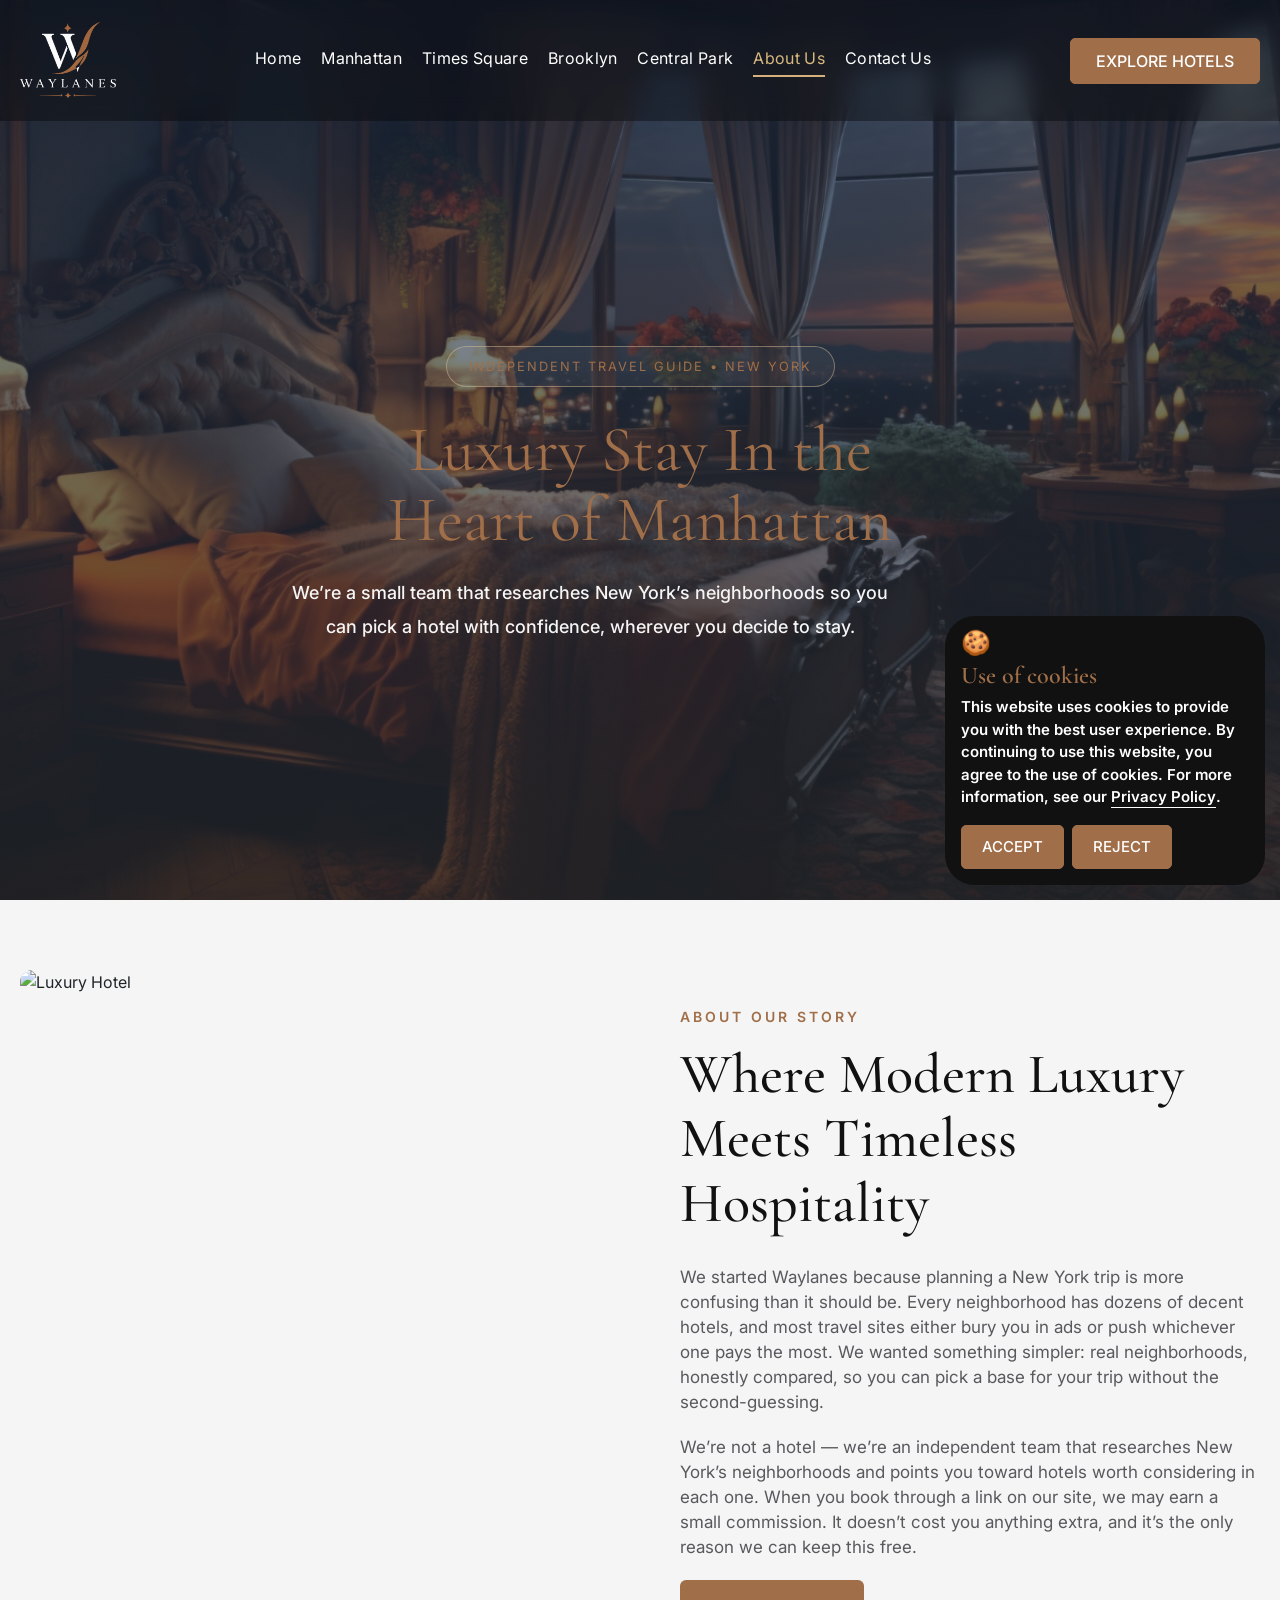
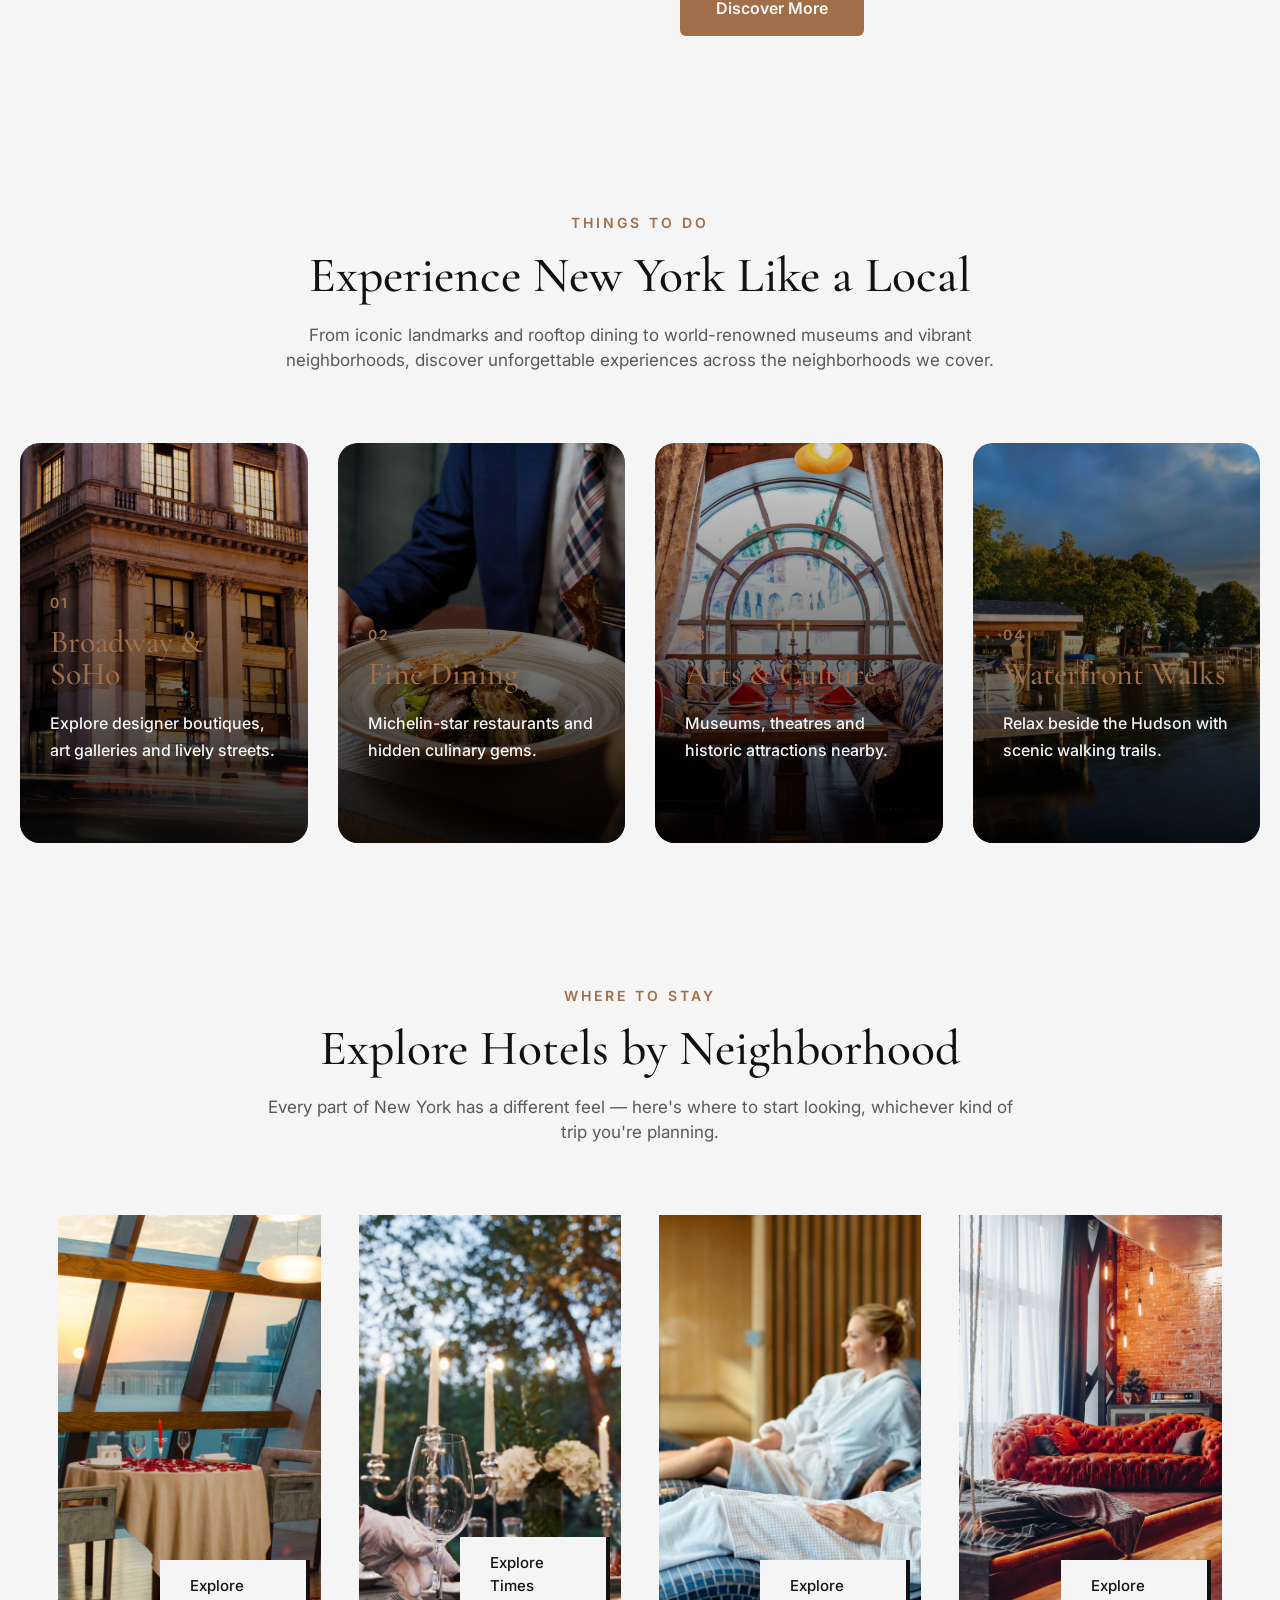
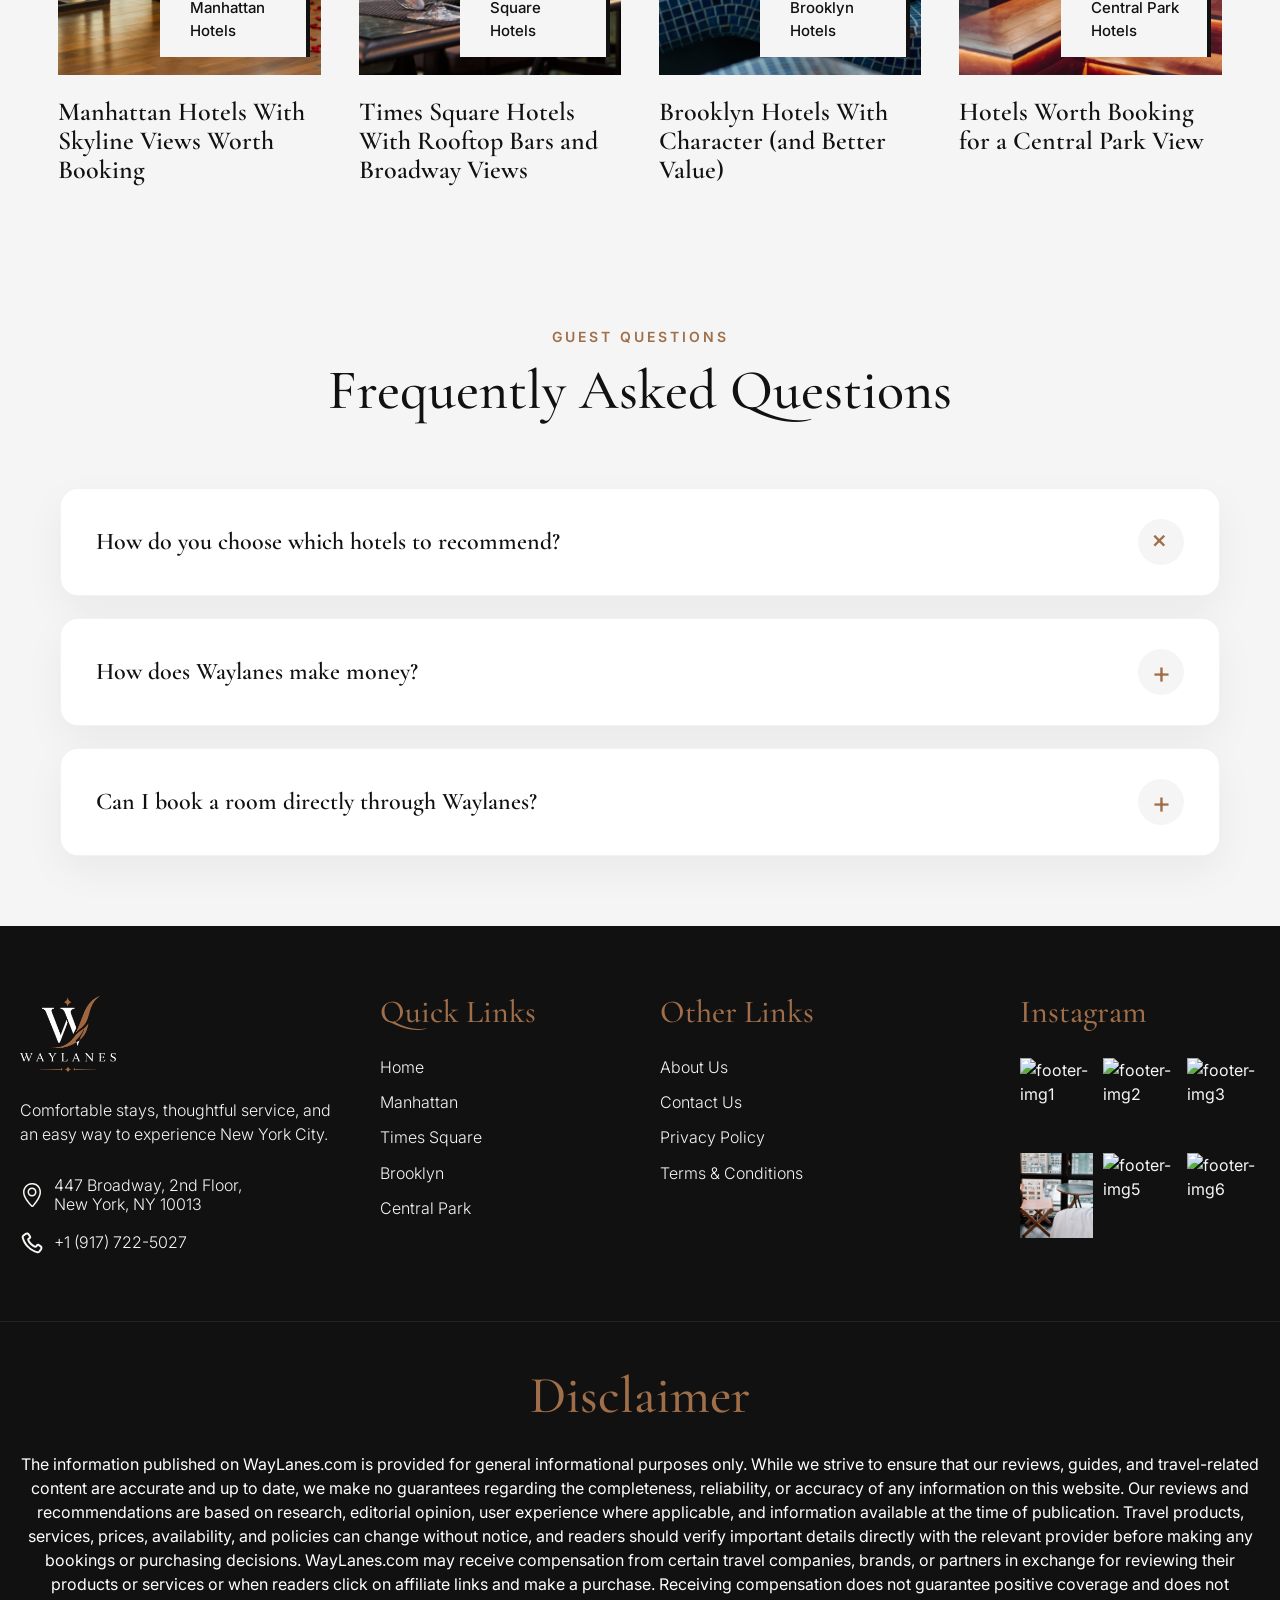
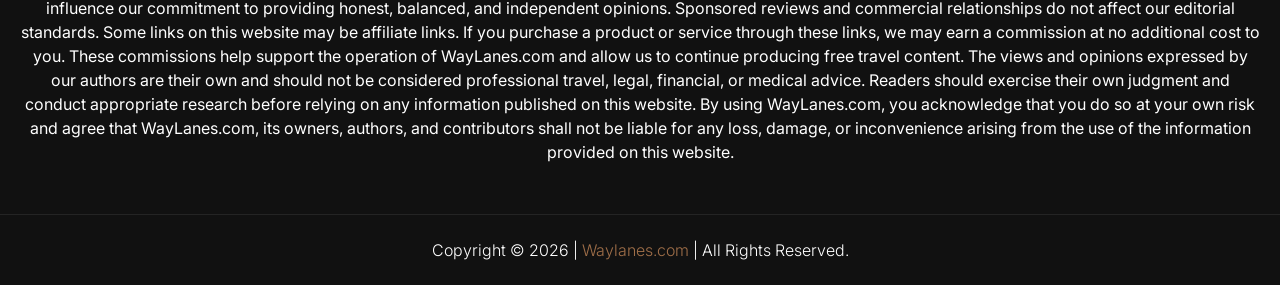
==== about-us.html @ 602dacbb "changes" ====
<!DOCTYPE html>
<html lang="en">

<head>
    <meta charset="UTF-8">
    <meta name="viewport" content="width=device-width, initial-scale=1.0">
    <meta name="robots" content="index, follow">
    <link rel="stylesheet" href="assets/css/bootstrap.css">
    <link rel="stylesheet" href="assets/css/slick.css">
    <link rel="stylesheet" href="assets/css/slick-theme.css">
    <link rel="stylesheet" href="assets/css/aos.css">
    <link rel="stylesheet" href="assets/css/style.css">
    <link rel="stylesheet" href="assets/css/responsive.css">
    <link rel="shortcut icon" href="assets/images/favicon.ico" type="image/x-icon">
    <title>About Us</title>
</head>

<body>
    <!-- Header Start-->
    <header class="abt-header">
        <div class="abt-container">
            <a href="./" class="abt-logo">
                <img id="siteLogo" src="./assets/images/logo.png" alt="logo">
            </a>
            <nav class="abt-nav">
                <ul class="abt-menu">
                    <li><a href="./">Home</a></li>
                    <li><a href="manhattan">Manhattan</a></li>
                    <li><a href="times-square">Times Square</a></li>
                    <li><a href="brooklyn">Brooklyn</a></li>
                    <li><a href="central-park">Central Park</a></li>
                    <li><a href="about-us" class="active">About Us</a></li>
                    <li><a href="contact-us">Contact Us</a></li>
                </ul>
            </nav>
            <div class="abt-right">
                <a href="./manhattan" class="butn theme">
                    <span class="book_btn_mobile">Explore</span>
                    <span class="book_btn_desktop">Explore Hotels</span>
                </a>
                <button class="abt-toggle">
                    <span></span>
                    <span></span>
                    <span></span>
                </button>
            </div>
        </div>
    </header>
    <!-- Header  End -->

    <!--Home Banner Section Start -->
    <section class="hero inner-bnr" style="background-image: url(./assets/images/aboutbanner.jpg);">
        <div class="container">
            <div class="hero-overlay"></div>

            <div class="container hero-content">
                <span class="hero-badge">Independent Travel Guide • New York</span>
                <h1>
                    Luxury Stay In the
                    <span> Heart of Manhattan</span>
                </h1>

                <p>
                    We’re a small team that researches New York’s neighborhoods so you can
                    pick a hotel with confidence, wherever you decide to stay.

                </p>
            </div>
        </div>
    </section>
    <!--Home Banner Section End -->

    <!--About Section Start -->
    <section class="abt-story-section py-7" id="about">

        <div class="container">

            <div class="abt-story-wrapper">

                <div class="abt-story-image">

                    <img src="assets/images/abt-story-image.jpg" alt="Luxury Hotel">

                    <!-- <div class="abt-story-badge">
                        <h3>15+</h3>
                        <span>Years of Excellence</span>
                    </div> -->

                </div>

                <div class="abt-story-content ">

                    <span class="abt-subtitle">
                        About Our Story
                    </span>

                    <h2 class="sec-head">
                        Where Modern Luxury Meets Timeless Hospitality
                    </h2>

                    <p class="maintext">
                        We started Waylanes because planning a New York trip is more
                        confusing than it should be. Every neighborhood has dozens of decent
                        hotels, and most travel sites either bury you in ads or push whichever
                        one pays the most. We wanted something simpler: real neighborhoods,
                        honestly compared, so you can pick a base for your trip without the
                        second-guessing.

                    </p>

                    <p class="maintext">
                        We’re not a hotel — we’re an independent team that researches New York’s
                        neighborhoods and points you toward hotels worth considering in each
                        one. When you book through a link on our site, we may earn a small
                        commission. It doesn’t cost you anything extra, and it’s the only reason
                        we can keep this free.

                    </p>

                    <a href="#explore_sec" class="abt-btn">
                        Discover More
                    </a>

                </div>

            </div>

        </div>

    </section>
    <!--About Section End -->

    <!--Explore-Start -->
    <section class="abt-things py-7" id="explore_sec">

        <div class="container">

            <div class="abt-section-title">

                <span class="abt-subtitle ">Things To Do</span>

                <h2 class="sec-head">Experience New York Like a Local</h2>

                <p class="maintext">
                    From iconic landmarks and rooftop dining to world-renowned museums
                    and vibrant neighborhoods, discover unforgettable experiences across the neighborhoods we cover.
                </p>

            </div>

            <div class="abt-things-grid">

                <!-- Card -->

                <div class="abt-thing-card">
                    <img src="assets/images/boho.jpg" alt="boho">

                    <div class="abt-overlay"></div>

                    <div class="abt-card-content">

                        <span>01</span>

                        <h3>Broadway & SoHo</h3>

                        <p>
                            Explore designer boutiques, art galleries and lively streets.
                        </p>

                        <a href="./times-square">
                            Explore
                            <i class="ri-arrow-right-line"></i>
                        </a>

                    </div>

                </div>

                <!-- Card -->

                <div class="abt-thing-card">
                    <img src="assets/images/fine-dining.jpg" alt="fine-dining">

                    <div class="abt-overlay"></div>

                    <div class="abt-card-content">

                        <span>02</span>

                        <h3>Fine Dining</h3>

                        <p>
                            Michelin-star restaurants and hidden culinary gems.
                        </p>

                        <a href="./manhattan">
                            Explore
                            <i class="ri-arrow-right-line"></i>
                        </a>

                    </div>

                </div>

                <!-- Card -->

                <div class="abt-thing-card">
                    <img src="assets/images/arts-culture.jpg" alt="arts-culture">

                    <div class="abt-overlay"></div>

                    <div class="abt-card-content">

                        <span>03</span>

                        <h3>Arts & Culture</h3>

                        <p>
                            Museums, theatres and historic attractions nearby.
                        </p>

                        <a href="./central-park">
                            Explore
                            <i class="ri-arrow-right-line"></i>
                        </a>

                    </div>

                </div>

                <!-- Card -->

                <div class="abt-thing-card">
                    <img src="assets/images/waterfront-hotel.jpg" alt="waterfront-hotel">

                    <div class="abt-overlay"></div>

                    <div class="abt-card-content">

                        <span>04</span>

                        <h3>Waterfront Walks</h3>

                        <p>
                            Relax beside the Hudson with scenic walking trails.
                        </p>

                        <a href="./brooklyn">
                            Explore
                            <i class="ri-arrow-right-line"></i>
                        </a>

                    </div>

                </div>

            </div>

        </div>

    </section>
    <!--Explore-End -->

    <!--HotelCard-Start -->
    <section class="hotelsec-card py-7">
        <div class="container">
            <div class="abt-section-title">

                <span class="abt-subtitle ">Where to Stay</span>

                <h2 class="sec-head">Explore Hotels by Neighborhood</h2>

                <p class="maintext">
                    Every part of New York has a different feel — here's where to
                    start looking, whichever kind of trip you're planning.
                </p>

            </div>
            <div class="hotel-card-grid">

                <div class="hotel-card">
                    <div class="hotel-card-img">
                        <img src="assets/images/hotelcard1.jpg" alt="hotelcard1">
                        <a href="/manhattan" class="hotel-btn">Explore Manhattan Hotels</a>
                    </div>
                    <h3>Manhattan Hotels With Skyline Views Worth Booking</h3>
                </div>

                <div class="hotel-card">
                    <div class="hotel-card-img">
                        <img src="assets/images/hotelcard2.jpg" alt="hotelcard2">
                        <a href="/times-square" class="hotel-btn">Explore Times Square Hotels</a>
                    </div>
                    <h3>Times Square Hotels With Rooftop Bars and Broadway Views</h3>
                </div>

                <div class="hotel-card">
                    <div class="hotel-card-img">
                        <img src="assets/images/hotelcard3.jpg" alt="hotelcard3">
                        <a href="/brooklyn" class="hotel-btn">Explore Brooklyn Hotels</a>
                    </div>
                    <h3>Brooklyn Hotels With Character (and Better Value)</h3>
                </div>

                <div class="hotel-card">
                    <div class="hotel-card-img">
                        <img src="assets/images/hotelcard4.jpg" alt="hotelcard4">
                        <a href="/central-park" class="hotel-btn">Explore Central Park Hotels</a>
                    </div>
                    <h3>Hotels Worth Booking for a Central Park View</h3>
                </div>



            </div>

        </div>
    </section>
    <!--HotelCard-End -->

    <!--Faq-Start -->
    <section class="hotel-faq py-7">
        <div class="container">

            <div class="faq-heading">
                <span class="abt-subtitle">Guest Questions</span>
                <h2 class="sec-head">Frequently Asked Questions</h2>

            </div>

            <div class="faq-wrapper">

                <div class="faq-item active">
                    <button class="faq-question">
                        <span>How do you choose which hotels to recommend? </span>
                        <i>+</i>
                    </button>

                    <div class="faq-answer">
                        <p>
                            We look
                            at location, guest reviews across multiple sources, and value for the
                            price — not just who has an affiliate program.

                        </p>
                    </div>
                </div>

                <div class="faq-item">
                    <button class="faq-question">
                        <span>How does Waylanes make money?</span>
                        <i>+</i>
                    </button>

                    <div class="faq-answer">
                        <p>
                            Mainly through
                            affiliate commissions when you book a hotel through one of our links. It
                            costs you nothing extra, and it doesn’t change which hotels we
                            recommend.

                        </p>
                    </div>
                </div>

                <div class="faq-item">
                    <button class="faq-question">
                        <span>Can I book a room directly through Waylanes?</span>
                        <i>+</i>
                    </button>

                    <div class="faq-answer">
                        <p>
                            No — we’re
                            a guide, not a booking platform. Every “Check Rates” button takes you to
                            the hotel’s own site or a booking partner to complete your reservation.

                        </p>
                    </div>
                </div>



            </div>

        </div>
    </section>
    <!--Faq-End -->




    <!--Footer-Start -->
    <footer class="footer pt-7">
        <div class="container">
            <div class="footer-grid">
                <!-- About -->
                <div class="footer-col footer-about">
                    <a href="./" class="footer-logo">
                        <img src="./assets/images/logo.png" alt="logo"> </a>
                    <p>
                        Comfortable stays, thoughtful service, and an easy way to experience New York City.
                    </p>
                    <ul class="footer-contact">


                        <li><a href="https://maps.app.goo.gl/Kg6s3rjACwatEMSD7"><img
                                    src="assets/images/location-icon.svg" alt="location-icon">447 Broadway, 2nd
                                Floor, <br> New York, NY 10013</a></li>
                        <li><a href="tel:+19177225027"><img src="assets/images/call-icon1.svg" alt="call-icon">+1 (917)
                                722-5027</a>
                        </li>

                    </ul>

                </div>

                <div class="footer-col">
                    <h4>Quick Links</h4>
                    <ul>
                        <li><a href="./">Home</a></li>
                        <li><a href="./manhattan">Manhattan</a></li>
                        <li><a href="times-square">Times Square</a></li>
                        <li><a href="./brooklyn"> Brooklyn</a></li>
                        <li><a href="central-park"> Central Park</a></li>
                    </ul>
                </div>

                <div class="footer-col">
                    <h4>Other Links</h4>
                    <ul>
                        <li><a href="about-us">About Us</a></li>
                        <li><a href="contact-us">Contact Us</a></li>
                        <li><a href="privacy-policy">Privacy Policy</a></li>
                        <li><a href="terms-conditions">Terms & Conditions</a></li>
                    </ul>
                </div>

                <div class="footer-col">
                    <h4>Instagram</h4>
                    <div class="footer-gallery"> <img src="assets/images/footer-img1.jpg" alt="footer-img1"> <img
                            src="assets/images/footer-img2.jpg" alt="footer-img2"> <img
                            src="assets/images/footer-img3.jpg" alt="footer-img3"> <img
                            src="assets/images/footer-img4.jpg" alt="footer-img4"> <img
                            src="assets/images/footer-img5.jpg" alt="footer-img5"> <img
                            src="assets/images/footer-img6.jpg" alt="footer-img6"> </div>
                </div>
            </div>
        </div>
        <div class="footer_disclaimer pt-5">
            <div class="container">
                <div class="main-disclaimer-content">
                    <h2 class="sec-head theme">Disclaimer</h2>
                    <p class="maintext">
                        The information published on WayLanes.com is provided for general informational purposes only.
                        While
                        we strive to ensure that our reviews, guides, and travel-related content are accurate and up to
                        date, we make no guarantees regarding the completeness, reliability, or accuracy of any
                        information
                        on this website.
                        Our reviews and recommendations are based on research, editorial opinion, user experience where
                        applicable, and information available at the time of publication. Travel products, services,
                        prices,
                        availability, and policies can change without notice, and readers should verify important
                        details
                        directly with the relevant provider before making any bookings or purchasing decisions.
                        WayLanes.com may receive compensation from certain travel companies, brands, or partners in
                        exchange
                        for reviewing their products or services or when readers click on affiliate links and make a
                        purchase. Receiving compensation does not guarantee positive coverage and does not influence our
                        commitment to providing honest, balanced, and independent opinions. Sponsored reviews and
                        commercial
                        relationships do not affect our editorial standards.
                        Some links on this website may be affiliate links. If you purchase a product or service through
                        these links, we may earn a commission at no additional cost to you. These commissions help
                        support
                        the operation of WayLanes.com and allow us to continue producing free travel content.
                        The views and opinions expressed by our authors are their own and should not be considered
                        professional travel, legal, financial, or medical advice. Readers should exercise their own
                        judgment
                        and conduct appropriate research before relying on any information published on this website.
                        By using WayLanes.com, you acknowledge that you do so at your own risk and agree that
                        WayLanes.com,
                        its owners, authors, and contributors shall not be liable for any loss, damage, or inconvenience
                        arising from the use of the information provided on this website.
                    </p>
                </div>
            </div>
        </div>
        <div class="footer-bottom">
            <div class="container">
                     <p>Copyright © 2026 | <a href="./" class="theme"> Waylanes.com</a>  | All Rights Reserved.</p>
            </div>
        </div>
    </footer>
    <!--Footer-End -->






    <!-- Cookies Start -->
    <div class="card cookie-alert">
        <div class="card-body">
            <h4 class="card-title theme">&#x1F36A;</h4>
            <h5 class="card-title">Use of cookies</h5>

            <p class="card-text">
                This website uses cookies to provide you with the best user experience.
                By continuing to use this website, you agree to the use of cookies.
                For more information, see our
                <a href="privacy-policy">Privacy Policy</a>.
            </p>

            <div class="btn-toolbar justify-content-start gap-2">
                <a href="javascript:void(0)" class="butn theme accept-cookies">
                    Accept
                </a>

                <a href="javascript:void(0)" class="butn theme reject-cookies">
                    Reject
                </a>
            </div>
        </div>
    </div>
    <!-- Cookies End -->

    <script src="assets/js/jquery.js"></script>
    <script>
        (function () {
            "use strict";

            const cookieAlert = document.querySelector(".cookie-alert");
            const acceptBtn = document.querySelector(".accept-cookies");
            const rejectBtn = document.querySelector(".reject-cookies");

            const CONSENT_KEY = "cookieConsent";

            // Check existing consent
            const consent = localStorage.getItem(CONSENT_KEY);

            if (!consent) {
                cookieAlert.classList.add("show");
            } else {
                cookieAlert.classList.remove("show");
                applyConsent(consent);
            }

            // Accept
            acceptBtn.addEventListener("click", function () {
                localStorage.setItem(CONSENT_KEY, "accepted");

                setCookie("acceptCookies", "true", 365);
                deleteCookie("rejectCookies");

                applyConsent("accepted");
                cookieAlert.classList.remove("show");
            });

            // Reject
            rejectBtn.addEventListener("click", function () {
                localStorage.setItem(CONSENT_KEY, "rejected");

                setCookie("rejectCookies", "true", 365);
                deleteCookie("acceptCookies");

                applyConsent("rejected");
                cookieAlert.classList.remove("show");
            });

            function applyConsent(status) {

                if (status === "accepted") {
                    loadAnalyticsScripts();
                }

                if (status === "rejected") {

                    // Remove analytics/marketing cookies
                    deleteCookie("_ga");
                    deleteCookie("_gid");
                    deleteCookie("_gat");
                    deleteCookie("_fbp");

                    // No analytics scripts should load
                    console.log("Analytics and marketing cookies rejected.");
                }
            }

            function loadAnalyticsScripts() {

                // Prevent duplicate loading
                if (window.analyticsLoaded) return;

                window.analyticsLoaded = true;

                /* ------------------------------
                   GOOGLE ANALYTICS (GA4)
                -------------------------------- */

                /* GA: replace G-XXXXXXXXXX with your real tracking ID to enable analytics */

                /* ------------------------------
                   FACEBOOK PIXEL
                   Load here only if used
                -------------------------------- */

                /*
                !function(f,b,e,v,n,t,s){
                    if(f.fbq)return;
                    n=f.fbq=function(){
                        n.callMethod ?
                        n.callMethod.apply(n,arguments) :
                        n.queue.push(arguments);
                    };
                    if(!f._fbq)f._fbq=n;
                    n.push=n;
                    n.loaded=!0;
                    n.version='2.0';
                    n.queue=[];
                    t=b.createElement(e);
                    t.async=!0;
                    t.src=v;
                    s=b.getElementsByTagName(e)[0];
                    s.parentNode.insertBefore(t,s);
                }(window, document, 'script',
                'https://connect.facebook.net/en_US/fbevents.js');
        
                fbq('init', 'YOUR_PIXEL_ID');
                fbq('track', 'PageView');
                */
            }

        })();

        function setCookie(name, value, days) {
            const d = new Date();
            d.setTime(d.getTime() + (days * 24 * 60 * 60 * 1000));

            document.cookie =
                name + "=" + value +
                ";expires=" + d.toUTCString() +
                ";path=/;SameSite=Lax";
        }

        function deleteCookie(name) {
            document.cookie =
                name +
                "=;expires=Thu, 01 Jan 1970 00:00:00 UTC;path=/;";
        }
    </script>
    <script src="assets/js/aos.js"></script>
    <script src="assets/js/bootstrap.js"></script>
    <script src="assets/js/index.js"></script>

</body>

</html>
---- assets/css/style.css ----
@import url('https://fonts.googleapis.com/css2?family=Cormorant+Garamond:ital,wght@0,300..700;1,300..700&display=swap');
@import url('https://fonts.googleapis.com/css2?family=Inter:ital,opsz,wght@0,14..32,100..900;1,14..32,100..900&display=swap');

:root {
    --bg_light: #f5f5f5;
    --bg_white: #ffffff;
    --button: #a06f49;
    --footer: #111111;
    --heading_dark: #111111;
    --heading_light: #a06f49;
    --para: #59585D;
    --white: #ffffff;
    --scrolltrack: #9f9f9f;
    --scrollbar: #a06f49;
    --font-heading: "Cormorant Garamond", serif;
    --font-body: "Inter", sans-serif;

}

/* Global CSS Start */


* {
    padding: 0;
    margin: 0;
    box-sizing: border-box;
}

html {
    scroll-behavior: smooth;
    font-size: 1rem;
}

body {
    font-family: var(--font-body);
    padding: 0;
    margin: 0;
    word-break: break-word;
    background-color: var(--bg_white);
}

h1,
h2,
h3,
h4,
h5,
h6 {
    font-family: var(--font-heading);
    margin: 0;
    line-height: 1;
    color: var(--heading_dark);
}

p {
    line-height: 1.3;
    padding: 0;
    margin: 0;
    font-family: var(--font-body);
    font-weight: 500;
}

ul {
    list-style-type: none;
    margin: 0;
    padding: 0;
}

ul li {
    line-height: 1.2;
    margin-bottom: 0.1875rem;
}

a {
    display: inline-block;
    text-decoration: none;
    font-family: var(--font-body);
}

button,
textarea,
input {
    font-family: var(--font-body);
}

input {
    font-family: var(--font-body);
}

img {
    max-width: 100%;
    object-fit: cover;
    width: 100%;
}

.container {
    width: 100%;
    max-width: 90rem;
    margin: 0 auto;
    padding: 0 20px;
}


.py-7 {
    padding: 4.375rem 0;
}

.pt-7 {
    padding-top: 4.375rem;
}

.pb-7 {
    padding-bottom: 4.375rem;
}

.py-10 {
    padding: 6.25rem 0;
}

.pb-10 {
    padding-bottom: 6.25rem;
}

.pt-10 {
    padding-top: 6.25rem;
}

.inline-flex {
    display: inline-flex;
}

.flex {
    display: flex;
}

.flex-column {
    flex-direction: column;
}

.space-between {
    justify-content: space-between;
}

.space-evenly {
    justify-content: space-evenly;
}

.justify-center {
    justify-content: center;
}

.align-center {
    align-items: center;
}

.wrap {
    flex-wrap: wrap;
}

.text-center {
    text-align: center;
}

.text-right {
    text-align: right;
}

.m-0-auto {
    margin: 0 auto
}

.bg-center {
    background-position: center;
}

.bg-cover {
    background-size: cover;
}

.bg-contain {
    background-size: contain;
}

.bg-no-repeat {
    background-repeat: no-repeat;
}

.w-100 {
    width: 100%;
}

.h-100 {
    height: 100%;
}

.align-end {
    align-items: flex-end;
}

.bg-0-0 {
    background-position: 0% 0%;
}

span.theme {
    color: var(--heading_light);
}

.theme {
    color: var(--button);
}

.white {
    color: var(--white);
}

/* Global CSS End */

/* Website Scrollbar CSS  */
::-webkit-scrollbar {
    width: 0.625rem;
}

::-webkit-scrollbar-track {
    background: var(--scrolltrack);
}

::-webkit-scrollbar-thumb {
    background: var(--scrollbar);
    border-radius: 0.625rem;
}

::-webkit-scrollbar-thumb:hover {
    background: var(--scrollbar);
}

/* Website Scrollbar CSS  */


/* OVeralay CSS Start */
.common_overlay {
    overflow: hidden;
    position: relative;
}

.common_overlay .box {
    position: absolute;
    width: 50%;
    height: 50%;
    background: rgba(223 169 116/0.3);
    transition: transform 0.4s ease;
    z-index: 2;
}

.common_overlay .box1 {
    top: 0;
    left: 0;
    transform: translate(-100%, -100%);
}

.common_overlay .box2 {
    top: 0;
    right: 0;
    transform: translate(100%, -100%);
}

.common_overlay .box3 {
    bottom: 0;
    left: 0;
    transform: translate(-100%, 100%);
}

.common_overlay .box4 {
    bottom: 0;
    right: 0;
    transform: translate(100%, 100%);
}

.common_overlay:hover .box {
    transform: translate(0, 0);
}

/* OVeralay CSS End*/

/* Butn CSS Start */
.butn {
    padding: 0.625rem 1.5625rem;
    font-weight: 500;
    background: var(--heading_dark);
    outline: none !important;
    cursor: pointer;
    transition: all 0.3s ease;
    position: relative;
    display: inline-block;
    z-index: 1;
    color: var(--white);
    text-transform: uppercase;
    border-radius: 0.3125rem;
    border: 1px solid var(--heading_dark);
}

.butn:after {
    position: absolute;
    content: "";
    width: 100%;
    height: 0;
    bottom: 0;
    left: 0;
    z-index: -1;
    background: var(--white);
    transition: all 0.3s ease;
    border-radius: 0.3125rem;
}

.butn:hover {
    color: var(--heading_dark);
}

.butn:hover:after {
    top: 0;
    height: 100%;
}

.butn:active {
    top: 2px;
}

.butn.theme {
    background: var(--heading_light);
    color: var(--white);
    border-color: var(--button);
}

.butn.theme:hover {
    color: var(--heading_light);
}

.butn.theme:after {
    background: var(--white);
}

.butn.white {
    background: var(--white);
    color: var(--heading_dark);
}

.butn.white:hover {
    color: var(--white);
}

.butn.white:after {
    background: var(--heading_dark);
}

/* Butn CSS End */


/* About Page CSS Start */
.abt-header {
    position: fixed;
    top: 0;
    left: 0;
    width: 100%;
    z-index: 9999;
    padding: 22px 0;
    background: rgba(0, 0, 0, 0.35);
    backdrop-filter: blur(12px);
    transition: .4s;
}

.abt-logo img,
.footer-logo img {
    max-width: 6rem;
}

.abt-header.abt-sticky {
    background: var(--bg_white);
    box-shadow: 0 10px 35px rgba(0, 0, 0, .08);
    padding: 16px 0;
}

.abt-header.abt-sticky .abt-menu a {
    color: #222;
}

.abt-header.abt-sticky .abt-menu a:hover,
.abt-header.abt-sticky .abt-menu .active {
    color: #d8b97f;
}

.abt-header.abt-sticky .abt-toggle {
    background: rgba(255, 255, 255, 0.95);
    border: 1px solid rgba(0, 0, 0, .12);
}

.abt-header.abt-sticky .abt-toggle span {
    background: #222;
}

.abt-container {
    max-width: 1440px;
    margin: auto;
    display: flex;
    align-items: center;
    justify-content: space-between;
    padding: 0 20px;
}

.abt-logo {
    font-size: 32px;
    font-family: "Cormorant Garamond", serif;
    color: #fff;
    font-weight: 600;
    text-decoration: none;
    letter-spacing: 0.08em;
    transition: .4s;
}

.abt-sticky .abt-logo {
    color: #222;
}

.abt-menu {
    display: flex;
    align-items: center;
    gap: 1.25rem;
    list-style: none;
    margin: 0;
    padding: 0;
}

.abt-menu a {
    color: #fff;
    text-decoration: none;
    font-size: 1rem;
    font-weight: 400;
    position: relative;
    letter-spacing: 0.02em;
    transition: .3s;
}

.abt-sticky .abt-menu a {
    color: #222;
}

.abt-menu a:hover,
.abt-menu .active,
.abt-sticky .abt-menu a:hover,
.abt-sticky .abt-menu .active {
    color: #d8b97f;
}

.abt-menu a:after {
    content: "";
    position: absolute;
    bottom: -8px;
    left: 0;
    height: 2px;
    width: 0;
    background: #d5b07d;
    transition: .35s;
}

.abt-menu a:hover:after,
.abt-menu .active:after {
    width: 100%;
}

.abt-right {
    display: flex;
    align-items: center;
    gap: 20px;
}

.abt-book-btn {
    background: #d8bf97;
    padding: 14px 32px;
    text-decoration: none;
    color: #222;
    font-weight: 700;
    border-radius: 5px;
    transition: .3s;
}

.abt-book-btn:hover {
    background: #fff;
    transform: translateY(-3px);
}

.abt-toggle {
    display: none;
    background: none;
    border: 0;
    cursor: pointer;
}

.abt-sticky .abt-toggle span {
    background: #222;
}

.book_btn_desktop {
    display: none !important;
}

/* About Page CSS End */


/* Home Page CSS Start */

.hero_banner_section {
    display: grid;
    grid-template-columns: 50rem 1fr;
    min-height: 52rem;
    background: url("images/new-york-hotel.jpg") center center/cover no-repeat;
}

.hero_banner_content .butn {
    width: max-content;
}

.hero_banner_image_wrapper {
    display: none;
}

.hero_banner_content {
    display: flex;
    flex-direction: column;
    justify-content: center;
    width: 100%;
    min-height: 52rem;
    padding: 7rem 5rem 5rem 5rem;
    background: rgba(87 70 64/0.7);
    backdrop-filter: blur(.25rem);
    color: var(--white);
}

.hero_banner_line {
    width: .125rem;
    height: 5rem;
    margin-bottom: 2rem;

    background: var(--heading_light);
}

.hero_banner_tag {
    display: inline-block;
    margin-bottom: 1.5rem;

    color: var(--heading_light);

    font-family: var(--font-body);
    font-size: .875rem;
    font-weight: 500;
    letter-spacing: .18rem;
    text-transform: uppercase;
}

.hero_banner_title {
    margin-bottom: 1.5rem;
    font-family: var(--font-heading);
    font-size: clamp(2.2rem, 5vw, 5rem);
    font-weight: 400;
    line-height: 1;
    color: var(--white);
}

.hero_banner_title_highlight {
    display: block;
    color: var(--heading_light);
}

.hero_banner_subtitle {
    margin-bottom: 2rem;

    font-family: var(--font-heading);
    font-size: 1.75rem;
    font-weight: 500;
    line-height: 1.3;
    color: var(--white);
}

.hero_banner_description {
    max-width: 34rem;
    margin-bottom: 3rem;

    color: rgba(255, 255, 255, .82);

    font-family: var(--font-body);
    font-size: 1rem;
    line-height: 2;
}

.hero_banner_button {
    display: inline-flex;
    align-items: center;
    justify-content: center;

    width: max-content;

    padding: 1rem 2.75rem;

    background: var(--heading_light);
    color: var(--heading_dark);

    border: .125rem solid var(--heading_light);
    border-radius: .3125rem;

    text-decoration: none;
    font-family: var(--font-body);
    font-size: 1rem;
    font-weight: 600;

    transition: .35s ease;
}

.hero_banner_button:hover {
    background: transparent;
    color: var(--heading_light);
}

.hero_banner_image_wrapper {
    overflow: hidden;
}

.hero_banner_image {
    width: 100%;
    height: 100%;

    display: block;
    object-fit: cover;

    transition: .5s ease;
}

.hero_banner_section:hover .hero_banner_image {
    transform: scale(1.05);
}


.home_category_card {
    position: relative;
    display: block;
    height: 430px;
    overflow: hidden;
    border-radius: 24px;
    background-size: cover;
    background-position: center;
    background-repeat: no-repeat;
    border: 1px solid var(--heading_light);
    transition: all .4s ease;
}

.home_category_card:hover {
    transform: translateY(-6px);
}

.home_category_card::before {
    content: "";
    position: absolute;
    inset: 0;
    z-index: 1;
    background: linear-gradient(to top,
            rgba(41, 45, 51, .92) 0%,
            rgba(41, 45, 51, .45) 45%,
            rgba(41, 45, 51, .05) 100%);
    transition: .4s;
}

.home_category_card:hover::before {
    background: linear-gradient(to top,
            rgba(41, 45, 51, .98) 0%,
            rgba(41, 45, 51, .70) 55%,
            rgba(41, 45, 51, .12) 100%);
}


.home_category_overlay {
    position: absolute;
    inset: 0;
    overflow: hidden;
    z-index: 2;
}


.home_category_content {
    position: absolute;
    left: 0;
    right: 0;
    bottom: 0;
    padding: 30px;
    background: linear-gradient(to top,
            rgba(41, 45, 51, .98),
            rgba(41, 45, 51, .95),
            rgba(41, 45, 51, .30),
            transparent);
    transform: translateY(calc(100% - 85px));

    transition: transform .55s ease;
}

.home_category_card:hover .home_category_content {
    transform: translateY(0);
}


.home_category_content h4 {
    margin: 0;
    color: var(--heading_light);
    font-family: var(--font-heading);
    font-size: 2rem;
    font-weight: 700;
    line-height: 1.1;
}


.home_category_content p {
    margin: 18px 0 24px;
    color: var(--white);
    font-size: .95rem;
    line-height: 1.8;
    font-family: var(--font-body);
}


.why_us_sec {
    background: var(--bg_white);
}

.why_us_text {
    max-width: 700px;
    margin: 15px auto 0;
    font-family: var(--font-body);
    font-size: 1rem;
    line-height: 1.8;
}

.why_us_card {
    height: 100%;
    background: var(--white);
    overflow: hidden;
    transition: all .4s ease;
}

.why_us_card:hover {
    transform: translateY(-8px);
}

.why_us_card_img {
    height: 240px;
    overflow: hidden;
    border-radius: 1.25rem;
}

.why_us_card_img img {
    width: 100%;
    height: 100%;
    object-fit: cover;
    transition: transform .5s ease;
}

.why_us_card:hover .why_us_card_img img {
    transform: scale(1.08);
}

.why_us_card_content {
    padding: 1.875em 0;
}

.why_us_card_content h4 {
    color: var(--heading_dark);
    font-family: var(--font-heading);
    font-size: 2rem;
    font-weight: 700;
    line-height: 1.2;
    margin-bottom: 15px;
}

.why_us_card_content p {
    margin: 0;
    color: var(--para);
    font-family: var(--font-body);
    font-size: .97rem;
    line-height: 1.8;
}

.home_activity {
    background: var(--bg_light);
}

.home_activity .container {
    max-width: 1280px;
    width: 100%;
    margin: 0 auto;
    padding: 0 20px;
}

.home_activity_item {
    display: flex;
    align-items: center;
    gap: 70px;
    margin-bottom: 100px;
}

.home_activity_item:last-child {
    margin-bottom: 0;
}

.home_activity_reverse {
    flex-direction: row-reverse;
}

.home_activity_image,
.home_activity_content {
    flex: 1;
}

.home_activity_image img {
    width: 100%;
    height: 460px;
    object-fit: cover;
    border-radius: 24px;
    display: block;
    transition: transform .4s ease;
}

.home_activity_item:hover .home_activity_image img {
    transform: scale(1.03);
}

.home_activity_tag {
    display: inline-flex;
    align-items: center;
    padding: 8px 18px;
    margin-bottom: 20px;
    border-radius: 5px;
    background: rgba(160 111 73/60%);
    color: var(--white);
    font-family: var(--font-body);
    font-size: 13px;
    font-weight: 600;
    letter-spacing: .08em;
    text-transform: uppercase;
}

.home_activity_title {
    margin-bottom: 22px;
    color: var(--heading_dark);
    font-family: var(--font-heading);
    font-size: 2.5rem;
    font-weight: 500;
    line-height: 1.1;
}

.home_activity_text {
    max-width: 580px;
    color: var(--para);
    font-family: var(--font-body);
    font-size: 18px;
    line-height: 1.9;
}

.why_us_heading p {
    font-size: 1rem;
}

/* Home Page CSS End */


.hero {
    position: relative;
    min-height: 100vh;
    display: flex;
    align-items: center;
    justify-content: center;
    overflow: hidden;
    background-position: center;
    background-repeat: no-repeat;
    background-size: cover;
    padding-top: 90px;
}

.hero-overlay {
    position: absolute;
    inset: 0;
    background: linear-gradient(rgba(32, 51, 80, .6),
            rgba(41, 45, 51, .7));
}

.hero-content {
    position: relative;
    z-index: 2;
    max-width: 47.5rem;
    text-align: center;
    color: var(--white);
}

.hero-badge {
    display: inline-block;
    padding: 0.625rem 1.375rem;
    border: 0.0625rem solid rgba(225, 196, 153, .45);
    color: var(--heading_light);
    background: rgba(255, 255, 255, .05);
    border-radius: 2.5rem;
    letter-spacing: 0.125rem;
    text-transform: uppercase;
    font-size: 0.8rem;
    margin-bottom: 1.75rem;
    font-family: var(--font-body);
}

.hero h1 {
    font-family: var(--font-heading);
    font-size: clamp(3rem, 6vw, 5.5rem);
    line-height: 1.1;
    font-weight: 400;
    margin-bottom: 1.5625rem;
    color: var(--white);
}

.hero h1 span {
    display: block;
    color: var(--heading_light);
}

.hero p {
    max-width: 620px;
    margin: 0 auto 45px;
    font-size: 1.1rem;
    line-height: 1.8;
    color: rgba(255, 255, 255, .88);
    font-family: var(--font-body);
}

.hero-buttons {
    display: flex;
    justify-content: center;
    gap: 1rem;
    flex-wrap: wrap;
}

.hero-subtitle {
    font-family: var(--font-heading);
    font-size: clamp(1.5rem, 2.5vw, 2.2rem);
    font-weight: 500;
    color: var(--heading_light);
    margin: 0 0 1.5625rem;
    line-height: 1.3;
}

.hero p {
    max-width: 47.5rem;
    margin: 0 auto 1.375rem;
    font-size: 1.1rem;
    line-height: 1.9;
    color: rgba(255, 255, 255, .9);
    font-family: var(--font-body);
}

.hero-small {
    max-width: 43.75rem;
    margin: 0 auto 2.8125rem;
    font-size: 1rem;
    color: rgba(255, 255, 255, .75);
}


.abt-hero {

    position: relative;
    width: 100%;
    height: 100vh;
    min-height: 700px;
    overflow: hidden;
    display: flex;
    align-items: center;
    justify-content: center;

}

.abt-hero img {

    position: absolute;
    top: 0;
    left: 0;
    width: 100%;
    height: 100%;
    object-fit: cover;

}

@keyframes abtZoom {

    from {

        transform: scale(1.12);

    }

    to {

        transform: scale(1);

    }

}

.abt-overlay {

    position: absolute;
    inset: 0;
    background: rgba(0, 0, 0, .45);

}

.abt-hero-content {
    position: relative;
    z-index: 2;
    width: 100%;
    max-width: 900px;
    margin: 0 auto;
    padding: 0 20px;
    text-align: center;
    color: #fff;

}

.abt-hero-content span {

    display: block;
    margin-bottom: 20px;
    letter-spacing: 4px;
    text-transform: uppercase;
    font-size: 14px;
    font-weight: 500;

}

.abt-hero-content h1 {
    font-size: 72px;
    line-height: 1.1;
    margin-bottom: 25px;
    font-family: 'Cormorant Garamond', serif;
    font-weight: 600;

}

.abt-hero-content p {

    max-width: 700px;
    margin: 0 auto 40px;
    font-size: 18px;
    line-height: 1.8;

}

.abt-btn {

    align-items: center;
    justify-content: center;
    padding: 18px 42px;
    background: #c7a46a;
    color: #fff;
    text-decoration: none;
    border-radius: 6px;
    transition: .3s;

}

.abt-btn:hover {
    background: #222;

}

.abt-about-section {

    display: grid;
    grid-template-columns: 1.1fr .9fr;
    gap: 50px;
    align-items: center;
    padding: 100px 0 120px;
    max-width: 1140px;
    margin: 0 auto;
}

.abt-about-text span {
    display: inline-block;
    text-transform: uppercase;
    letter-spacing: 0.35em;
    color: #d8bf97;
    font-size: 13px;
    margin-bottom: 22px;
}

.abt-about-text h2 {
    font-size: 42px;
    line-height: 1.08;
    margin-bottom: 24px;
    color: #222;
}

.abt-about-text p {
    font-size: 18px;
    line-height: 1.8;
    max-width: 680px;
    color: #4a4a4a;
    margin-bottom: 30px;
}

.abt-about-actions {
    display: flex;
    gap: 18px;
    flex-wrap: wrap;
}

.abt-about-link,
.abt-link {
    color: #222;
    text-decoration: none;
    font-weight: 600;
    border-bottom: 2px solid transparent;
    transition: .25s;
}

.abt-link:hover {
    border-color: #d8bf97;
}

.abt-about-image img {
    width: 100%;
    height: auto;
    border-radius: 24px;
    object-fit: cover;
    box-shadow: 0 30px 60px rgba(0, 0, 0, .12);
}

.abt-story-section {
    background: var(--bg_light);

}

.abt-story-wrapper {
    display: grid;
    grid-template-columns: 1fr 1fr;
    align-items: center;
    gap: 80px;

}

.abt-story-image {
    position: relative;

}

.abt-story-image img {
    width: 100%;
    height: 700px;
    object-fit: cover;
    border-radius: 12px;
    display: block;

}

.abt-story-badge {
    position: absolute;
    bottom: 35px;
    right: -40px;
    background: #c8a46d;
    padding: 30px;
    width: 180px;
    text-align: center;
    border-radius: 12px;
    box-shadow: 0 15px 40px rgba(0, 0, 0, .15);

}

.abt-story-badge h3 {
    font-size: 52px;
    font-family: 'Cormorant Garamond', serif;
    color: var(--bg_light);
    margin: 0;

}

.abt-story-badge span {
    color: var(--bg_light);
    font-size: 15px;
    display: block;
    margin-top: 8px;

}

.abt-subtitle {
    display: inline-block;
    font-size: 14px;
    font-weight: 600;
    letter-spacing: 3px;
    text-transform: uppercase;
    color: var(--heading_light);
    margin-bottom: 20px;

}

.abt-story-content h2 {
    font-size: 56px;
    line-height: 1.15;
    font-family: 'Cormorant Garamond', serif;
    color: var(--heading_dark);
    margin-bottom: 30px;

}



.abt-story-features {

    display: grid;
    grid-template-columns: repeat(2, 1fr);
    gap: 18px;
    margin: 40px 0;

}

.abt-feature {
    background: var(--heading_light);
    display: flex;
    align-items: center;
    gap: 15px;
    padding: 18px 20px;
    border-radius: 10px;
    transition: .35s;

}

.abt-feature:hover {
    background: #c8a46d9c;

    color: var(--bg_light);
    transform: translateY(-5px);

}

.abt-feature:hover span,
.abt-feature:hover i {
    color: var(--bg_light);

}

.abt-feature i {
    font-size: 24px;
    color: var(--heading_light);
    transition: .35s;

}

.abt-feature span {

    font-size: 16px;
    font-weight: 600;
    color: var(--bg_light);
    transition: .35s;

}

.abt-btn {

    display: inline-flex;
    align-items: center;
    justify-content: center;
    padding: 16px 36px;
    background: var(--heading_light);
    color: var(--bg_light);
    text-decoration: none;
    font-weight: 600;
    border-radius: 6px;
    transition: .35s;

}

.abt-btn:hover {
    background: var(--heading_dark);
}

.abt-things {
    background: var(--bg_light);
}

.abt-section-title {
    text-align: center;
    max-width: 760px;
    margin: 0 auto 70px;
}

.abt-subtitle {
    display: inline-block;
    font-size: 14px;
    letter-spacing: 3px;
    text-transform: uppercase;
    color: var(--heading_light);
    font-weight: 600;
    margin-bottom: 15px;
}

.sec-head {
    font-size: clamp(34px, calc(1.5rem + 2vw), 56px);
}

.abt-section-title h2 {

    line-height: 1.1;
    margin-bottom: 20px;
    color: var(--heading_dark);
    font-family: 'Cormorant Garamond', serif;
}

.abt-section-title p {
    font-size: 17px;
    line-height: 25px;
    margin-bottom: 20px;
    font-weight: 400;
    color: var(--scrolltrack);
}

.abt-things-grid {
    display: grid;
    grid-template-columns: repeat(4, 1fr);
    gap: 30px;
}

.abt-thing-card {
    position: relative;
    height: 400px;
    border-radius: 20px;
    overflow: hidden;
    cursor: pointer;
}

.abt-thing-card img {
    width: 100%;
    height: 100%;
    object-fit: cover;
    transition: 1s;
}

.abt-overlay {
    position: absolute;
    inset: 0;
    background: linear-gradient(to top, rgba(0, 0, 0, .85), rgba(0, 0, 0, .15));
    transition: .4s;
}

.abt-card-content {
    position: absolute;
    left: 30px;
    right: 30px;
    bottom: 30px;
    color: var(--bg_light);
    transition: .45s;
}

.abt-card-content span {
    color: var(--heading_light);
    letter-spacing: 2px;
    font-size: 14px;
    font-weight: 600;
}

.abt-card-content h3 {
    font-size: 32px;
    margin: 12px 0 0;
    color: var(--heading_light);
}

.abt-card-content p {
    opacity: 1;
    transform: translateY(20px);
    transition: .4s;
    margin-bottom: 20px;
    line-height: 1.7;
}

.abt-card-content a {
    display: inline-flex;
    align-items: center;
    gap: 8px;
    color: var(--heading_dark);
    text-decoration: none;
    opacity: 0;
    transform: translateY(20px);
    transition: .4s;
    background: var(--heading_light);
    padding: 12px 20px;
    border-radius: 5px;
    font-weight: 500;
    font-size: 16px;
}

.abt-card-content a i {
    transition: .3s;
}

.abt-thing-card:hover img {
    transform: scale(1.12);
}

.abt-thing-card:hover .abt-overlay {
    background: linear-gradient(to top, rgba(0, 0, 0, .95), rgba(0, 0, 0, .30));
}

.abt-thing-card:hover .abt-card-content {
    bottom: 45px;
}

.abt-thing-card:hover p,
.abt-thing-card:hover a {
    opacity: 1;
    transform: translateY(0);
}

.abt-thing-card:hover a i {
    transform: translateX(6px);
}

p.maintext {
    font-size: 17px;
    line-height: 25px;
    margin-bottom: 20px;
    font-weight: 400;
    color: var(--para);
}

.hotel-faq {
    background: var(--bg_light);
}

.hotel-faq .container {
    max-width: 1200px;
    margin: auto;
    padding: 0 20px;
}

.faq-heading {
    text-align: center;
    max-width: 700px;
    margin: 0 auto 70px;
}



.faq-heading h2 {
    font-size: clamp(36px, 5vw, 56px);
    margin-bottom: 18px;
    color: var(--heading_dark);
}


.faq-wrapper {
    display: grid;
    gap: 22px;
}

.faq-item {
    background: #fff;
    border-radius: 18px;
    overflow: hidden;
    box-shadow: 0 15px 40px rgba(0, 0, 0, .05);
    transition: .35s;
    border: 1px solid rgba(0, 0, 0, .05);
}

.faq-item:hover {
    transform: translateY(-4px);
    box-shadow: 0 25px 60px rgba(0, 0, 0, .09);
}

.faq-question {
    width: 100%;
    background: none;
    border: none;
    padding: 30px 35px;
    display: flex;
    justify-content: space-between;
    align-items: center;
    cursor: pointer;
    text-align: left;
}

.faq-question span {
    font-size: 24px;
    font-weight: 600;
    color: var(--heading_dark);
    font-family: 'Cormorant Garamond';
}

.faq-question i {
    width: 46px;
    height: 46px;
    border-radius: 50%;
    background: var(--bg_light);
    color: var(--heading_light);
    display: flex;
    align-items: center;
    justify-content: center;
    font-style: normal;
    font-size: 30px;
    transition: .35s;
}

.faq-answer {
    height: 0;
    overflow: hidden;
    opacity: 0;
    transition:
        height .45s cubic-bezier(.4, 0, .2, 1),
        opacity .3s ease;
}

.faq-answer p {
    padding: 0 35px 30px;
    margin: 0;
    color: var(--scrolltrack);
    line-height: 28px;
    font-size: 17px;
    font-weight: 400;
}

.faq-item.active .faq-answer {
    opacity: 1;
}

.faq-item.active .faq-answer p {
    padding: 0 35px 30px;
}

.faq-question i {
    transition: transform .4s ease;
}

.faq-item.active .faq-question i {
    transform: rotate(135deg);
}

.hotelsec-card {
    background: var(--bg_light);
}

.hotelsec-card .container {
    max-width: 1400px;
    margin: auto;
    padding: 0 20px;
}

.hotel-card-grid {
    display: grid;
    grid-template-columns: repeat(4, 1fr);
    gap: 38px;
}

.hotel-card {
    position: relative;
}

.hotel-card-img {
    position: relative;
    overflow: hidden;
    height: 460px;
    cursor: pointer;
}

.hotel-card-img img {
    width: 100%;
    height: 100%;
    object-fit: cover;
    transition: transform .8s cubic-bezier(.2, .7, .2, 1);
}

.hotel-card:hover img {
    transform: scale(1.12);
}

.hotel-btn {
    position: absolute;
    bottom: 18px;
    right: 11px;
    display: inline-flex;
    align-items: center;
    justify-content: center;
    width: 100%;
    background: var(--bg_light);
    color: var(--heading_dark);
    text-decoration: none;
    font-size: 15px;
    font-weight: 500;
    transition: .45s;
    padding: 15px 30px;
    max-width: 150px;
}

.hotelsec-card .container {
    max-width: 94%;
}

.hotel-btn::after {
    content: "";
    position: absolute;
    right: 0;
    top: 0;
    width: 4px;
    height: 100%;
    background: var(--heading_dark);
    transition: .45s;
}

.hotel-card:hover .hotel-btn {
    background: var(--heading_dark);
    color: var(--bg_light);
}

.hotel-card:hover .hotel-btn::after {
    background: #d8b56a;
}

.hotel-card h3 {
    margin-top: 22px;
    font-size: 26px;
    font-weight: 600;
    line-height: 29px;
    color: var(--heading_dark);
    transition: .4s;
}


.hotel-card:hover h3 {
    color: var(--heading_light);
}

/* About Page CSS End */

/* Footer CSS Start */
.footer {
    background: var(--footer);
    color: var(--bg_light);
}

.footer_disclaimer {
    border-top: 1px solid rgba(255, 255, 255, .08);
}

.footer .container {
    max-width: 1440px;
    margin: auto;
    padding: 0 20px 50px;
}

.footer-grid {
    display: grid;
    grid-template-columns: 2fr 1.5fr 2fr 1.5fr;
    gap: 2.5rem;
}

.footer .container {
    max-width: 1400px;
    margin: auto;
    padding: 0 20px 50px;
}

.footer-bottom .container {
    padding-bottom: 0;
}

.footer-logo {
    display: inline-block;
    font-size: 38px;
    color: var(--bg_light);
    text-decoration: none;
    margin-bottom: 25px;
    font-family: 'Cormorant Garamond';
}

.footer-about p {
    color: var(--bg_light);
    line-height: 24px;
    font-weight: 300;
    margin-bottom: 30px;
    font-size: 1rem;
}

.footer h4 {
    font-size: 2rem;
    font-weight: 500;
    margin-bottom: 30px;
    color: var(--button);
}


.footer ul {
    list-style: none;
    padding: 0;
    margin: 0;
}

.footer ul li {
    margin-bottom: 16px;
}

.footer ul li a {
    color: var(--bg_light);
    text-decoration: none;
    transition: .35s;
    font-size: 1rem;
    font-weight: 300;
    display: flex;
    gap: 10px;
    align-items: center;
}

.footer ul li a:hover {
    color: #caa56c;
    padding-left: 8px;
}

.footer-contact li {
    color: var(--bg_light);
    text-decoration: none;
    transition: .35s;
    font-size: 16px;
    font-weight: 300;
}

.footer-social {
    display: flex;
    gap: 14px;
}

.footer-social a {
    width: 45px;
    height: 45px;
    border: 1px solid rgba(255, 255, 255, .15);
    border-radius: 50%;
    display: flex;
    align-items: center;
    justify-content: center;
    color: #fff;
    text-decoration: none;
    transition: .35s;
}

.footer-social a:hover {
    background: #caa56c;
    border-color: #caa56c;
    transform: translateY(-6px);
}

.footer-gallery {
    display: grid;
    grid-template-columns: repeat(3, 1fr);
    gap: 10px;
}

.footer-gallery img {
    width: 100%;
    height: 85px;
    object-fit: cover;
    cursor: pointer;
    transition: .45s;
}

.footer-gallery img:hover {
    transform: scale(1.08);
    opacity: .8;
}

.footer-bottom {
    border-top: 1px solid rgba(255, 255, 255, .08);
    margin-top: 0;
    padding: 25px 0;
}

.footer-bottom p {
    text-align: center;
    color: var(--white);
    margin: 0;
    font-weight: 300;
}

.footer ul img {
    max-width: 24px;
    height: 24px;
}

/* Footer Css End */


/* Disclaimer Css Start */
.main-disclaimer-content h2 {
    font-size: 52px;
    font-family: "Cormorant Garamond", serif;
    margin-bottom: 30px;
    text-align: center;
}

.main-disclaimer-content p {
    font-size: 1rem;
    line-height: 1.5;
    margin-bottom: 22px;
    color: var(--white);
    text-align: center;
}

.main-disclaimer-content p:last-child {
    margin-bottom: 0;
}

/* Disclaimer Css End */


.newsletter-section .row {
    max-width: 43rem;
}

.newsletter-section {
    background-color: rgba(0 0 0/70%);
    background-blend-mode: multiply;
}

.newsletter-wrap input {
    width: 80%;
    background: transparent;
    outline: none;
    border: none;
    border-bottom: 1px solid #fff;
    padding: 0.6235rem;
    color: #fff;
    border-radius: 0;
}

.newsletter-wrap input:focus {
    background-color: transparent;
    box-shadow: none;
    outline: none;
    color: #fff;
}

.newsletter-wrap input::placeholder {
    color: #fff;
    opacity: 1;
}

.newsletter-wrap input:focus::placeholder {
    color: var(--heading_light);
}

.newsletter-wrap input:focus {
    border-bottom: 1px solid var(--heading_light);
}

.newsletter-wrap input::-ms-input-placeholder {
    color: var(--button);
}

.newsletter-wrap p {
    color: var(--white);
    font-size: 1.2rem;
}

p.text_newsletter {
    font-size: 0.8rem;
}

.newsletter-wrap h3 {
    line-height: 1.3;
}




/* Contact Css Start */
.contact-banner {
    position: relative;
    background: url("../images/contactbanner.jpg") center center/cover no-repeat;
    display: flex;
    align-items: center;
    height: 550px;
    padding-top: 90px;

}

.contact-banner-overlay {
    position: absolute;
    inset: 0;
    background: rgba(20, 28, 40, .55);
}

.contact-banner .container {
    position: relative;
    z-index: 2;
    width: 100%;
    max-width: 1400px;
    margin: auto;
    padding: 0 20px;
}

.contact-banner-content {
    max-width: 700px;
    color: var(--bg_white);
}

.contact-banner-content span {
    display: inline-block;
    color: var(--heading_light);
    text-transform: uppercase;
    letter-spacing: 3px;
    font-size: 14px;
    margin-bottom: 18px;
}

.inner-bnr h1 {
    font-size: clamp(35px, 5vw, 65px);
    line-height: 1.1;
    margin-bottom: 20px;
    color: var(--heading_light);
}

.inner-bnr p {
    font-size: 18px;
    color: var(--bg_light);
    max-width: 620px;
    margin: 0;
}


.contact-grid {
    display: grid;
    grid-template-columns: 1fr 1fr;
    gap: 80px;
    align-items: center;
}


.info-box {
    margin-top: 30px;
}

.info-box h4 {
    margin-bottom: 8px;
}

.contact-form {
    background: var(--bg_white);
    padding: 50px;
    box-shadow: 0 25px 60px rgba(0, 0, 0, .08);
}

.contact-form form {
    display: grid;
    gap: 20px;
}

.contact-form input,
.contact-form textarea {
    width: 100%;
    border: 1px solid #ddd;
    padding: 18px;
    font-size: 16px;
    outline: none;
}

.contact-form textarea {
    height: 170px;
    resize: none;
}

.contact-form button {
    height: 58px;
    border: none;
    background: var(--heading_light);
    color: var(--bg_white);
    font-size: 16px;
    cursor: pointer;
    transition: .4s;
}

.contact-form button:hover {
    background: var(--heading_dark);
}

.contact-feature .feature-box p {
    margin: 0;
}

.contact-feature .feature-grid {
    display: grid;
    grid-template-columns: repeat(3, 1fr);
    gap: 30px;
}

.contact-feature .feature-box {
    background: var(--bg_white);
    padding: 45px;
    text-align: center;
    box-shadow: 0 20px 40px rgba(0, 0, 0, .06);
    transition: .4s;
}

.contact-feature .feature-box:hover {
    transform: translateY(-10px);
}

.contact-feature .feature-box h3 {
    margin-bottom: 15px;
}

.contact-map iframe {
    width: 100%;
    height: 550px;
    border: 0;
}

/* Contact Css End */


/* Footer Pages CSS Start */
.last-update {
    background-color: var(--bg_white);
}

.hero.short {
    min-height: 60vh;
}

.last-update-content:not(:last-child) {
    margin-bottom: 1.875rem;
}

.last-update-content p {
    font-size: 1rem;
    font-weight: 400;
    line-height: 1.75rem;
    color: var(--button);
    margin-bottom: 0.5rem;
}

.last-update-content h4,
.last-update-content h3,
.last-update-content h2 {
    color: var(--heading_dark);
    font-size: 2.5rem;
    font-weight: 500;
    margin-bottom: .5rem;
    margin-bottom: 0.9375rem;
}

.last-update-content ul li {
    font-size: 1rem;
    font-weight: 400;
    line-height: 1.75rem;
    color: var(--button);
    position: relative;
    padding-bottom: 0.625rem;
    padding-left: 1.25rem;
}

.last-update-content ul li::before {
    content: '';
    width: 0.3125rem;
    height: 0.3125rem;
    background-color: var(--button);
    position: absolute;
    left: 0;
    top: 0.625rem;
    border-radius: 50%;
}

.last-update-content-wrap {
    border-radius: 0.75rem;
}

.last-update-content p a {
    color: var(--accent);
}

.last-update-content p a:hover {
    color: #1C2D4F;
}

/* Footer  Pages CSS End */

/* Hotelcard-page-start */
.mainhotel-bnr {
    position: relative;
    background: url(../images/manhattan-bnr.jpg) center center / cover no-repeat;
    display: flex;
    align-items: center;
    height: 40rem;
    padding-top: 90px;
}

.manhattan-guide {
    background: var(--bg_light);
}

.mainhotel-bnr-overlay {
    position: absolute;
    inset: 0;
    background: linear-gradient(90deg,
            rgba(0, 0, 0, .75) 0%,
            rgba(0, 0, 0, .45) 50%,
            rgba(0, 0, 0, .25) 100%);
}

.mainhotel-bnr .container {
    position: relative;
    z-index: 2;
    width: 100%;
}

.mainhotel-bnr-content {
    max-width: 700px;
    color: var(--bg_light);
}


.mainhotel-bnr a.butn.theme {
    margin-top: 30px;
}

.manhattan-exp {
    background: var(--bg_white);
}

.manhattan-exp-wrap {
    display: grid;
    grid-template-columns: 1.05fr .95fr;
    align-items: center;
    gap: 80px;
}


.manhattan-exp-content h2 {
    margin-bottom: 25px;
}

.manhattan-exp-content p {
    margin-bottom: 22px;
}

.manhattan-exp-gallery {
    display: grid;
    grid-template-columns: 1.4fr .8fr;
    gap: 22px;
    align-items: center;
}

.gallery-large {
    overflow: hidden;
}

.gallery-large img {
    width: 100%;
    aspect-ratio: 4/5;
    object-fit: cover;
    transition: .6s;
}

.gallery-small {
    display: flex;
    flex-direction: column;
    gap: 22px;
}

.gallery-small img {
    width: 100%;
    aspect-ratio: 1/1;
    object-fit: cover;
    transition: .6s;
}

.gallery-large,
.gallery-small img {
    border-radius: 12px;
    overflow: hidden;
}

.gallery-large:hover img,
.gallery-small img:hover {
    transform: scale(1.08);
}

section.manhattan-guide h2 {
    margin-bottom: 20px;
}

.manhattan-guide-heading {
    max-width: 760px;
    margin: 0 auto 80px;
    text-align: center;
}

.manhattan-guide-item {
    display: grid;
    grid-template-columns: 1fr 1fr;
    align-items: center;
    gap: 80px;
    margin-bottom: 90px;
}

.manhattan-guide-item:last-child {
    margin: 0;
}

.manhattan-guide-item.reverse .manhattan-guide-image {
    order: 2;
}

.manhattan-guide-item.reverse .manhattan-guide-content {
    order: 1;
}

.manhattan-guide-image {
    overflow: hidden;
    border-radius: 20px;
}

.manhattan-guide-image img {
    width: 100%;
    height: 520px;
    object-fit: cover;
    transition: 1s;
}

.manhattan-guide-content span {
    display: inline-flex;
    align-items: center;
    justify-content: center;
    width: 65px;
    height: 65px;
    border-radius: 50%;
    background: var(--heading_light);
    color: var(--bg_white);
    font-size: 22px;
    margin-bottom: 25px;
}

.manhattan-guide-content h3 {
    font-size: 42px;
    margin-bottom: 20px;
    line-height: 1.2;
}


.manhattan-guide-content a {
    display: inline-block;
    padding: 15px 34px;
    background: #1f1f1f;
    color: var(--bg_white);
    text-decoration: none;
    transition: .4s;
}

.manhattan-guide-content a:hover {
    background: var(--heading_light);
}

.manhattan-guide-item:hover img {
    transform: scale(1.08);
}


.manhattan-cta {
    position: relative;
    background: url("../images/luxury-manhattan.jpg") center center/cover no-repeat;
    height: 450px;
    overflow: hidden;
    display: flex;
    flex-direction: column;
    justify-content: center;
}

.manhattan-cta-overlay {
    position: absolute;
    inset: 0;
    background: linear-gradient(rgba(15, 20, 30, .72),
            rgba(15, 20, 30, .72));
}

.manhattan-cta .container {
    position: relative;
    z-index: 2;
}

.manhattan-cta-content {
    max-width: 850px;
    margin: 0 auto;
    text-align: center;
    color: var(--bg_white);
}

.manhattan-cta-content span {
    margin-bottom: 18px;
}

.manhattan-cta-content h2 {
    margin-bottom: 25px;
    color: var(--bg_white);
}

.manhattan-cta-content p {
    color: var(--bg_white);
    font-weight: 300;
}


/* Hotelcard-page-end */

/* Cookies CSS Start */
.cookie-alert {
    position: fixed;
    bottom: 15px;
    right: 15px;
    width: 320px;
    margin: 0 !important;
    z-index: 999;
    opacity: 0;
    transform: translateY(100%);
    transition: all 500ms ease-out;
    border: 3px solid var(--accent-hover);
    border-radius: 1.875rem;
    background: var(--footer);
}

.cookie-alert.show {
    opacity: 1;
    transform: translateY(0%);
    transition-delay: 1000ms;
}

.cookie-alert .card-title {
    font-size: 1.5rem;
    font-weight: 600;
    color: var(--button);
}

.cookie-alert .card-text {
    font-size: 0.9375rem;
    line-height: 1.5;
    margin-bottom: 1rem;
    color: #fff;
    font-weight: 600;
}

.cookie-alert .card-text a {
    color: var(--accent-hover);
    text-decoration: underline;
    text-underline-offset: 5px;
}

.btn-toolbar .butn {
    padding: 0.625rem 1.25rem;
    font-size: 0.9375rem;
}


/* Cookies CSS End */
---- assets/css/responsive.css ----
@media screen and (max-width:1599px) {}

@media screen and (max-width:1399px) {}

@media screen and (max-width:1199px) {
    html {
        font-size: 15px;
    }

    .abt-things-grid {
        grid-template-columns: repeat(2, 1fr);
    }

    .hero_banner_image_wrapper {
        height: 30rem;
        order: -1;
        display: block;
    }

    .hero_banner_section {
        grid-template-columns: 1fr;
        background: none;
    }

    .hero_banner_image {
        width: 100%;
        height: 100%;
        object-fit: cover;
    }

    .hero_banner_content {
        min-height: auto;
        padding: 4rem 3rem;
        background: var(--footer);
    }

    .hero_banner_subtitle {
        font-size: 1.5rem;
    }

    .hero_banner_line {
        display: none;
    }

    .hotel-card-grid {
        grid-template-columns: repeat(2, 1fr);
    }

    .footer-grid {
        grid-template-columns: repeat(2, 1fr);
    }

    .abt-toggle {
        display: flex;
        flex-direction: column;
        justify-content: center;
        align-items: center;
        gap: 6px;
        width: 48px;
        height: 48px;
        background: rgba(255, 255, 255, 0.95);
        border: 1px solid rgba(0, 0, 0, .12);
        border-radius: 14px;
        padding: 8px;
        transition: .35s;
        box-shadow: 0 10px 25px rgba(0, 0, 0, .1);
        z-index: 10001;
    }

    .abt-toggle span {
        display: block;
        width: 26px;
        height: 3px;
        background: #222;
        border-radius: 2px;
        transition: .35s;
    }

    .abt-toggle.active span:nth-child(1) {
        transform: translateY(9px) rotate(45deg);
    }

    .abt-toggle.active span:nth-child(2) {
        opacity: 0;
    }

    .abt-toggle.active span:nth-child(3) {
        transform: translateY(-9px) rotate(-45deg);
    }

    .abt-menu {
        position: fixed;
        top: 0;
        right: -100%;
        width: min(320px, 85%);
        max-width: 320px;
        height: 100vh;
        padding: 100px 30px 30px;
        background: rgba(255, 255, 255, 0.98);
        display: flex;
        flex-direction: column;
        justify-content: flex-start;
        align-items: flex-start;
        gap: 25px;
        transition: .4s;
        overflow-y: auto;
        box-shadow: -12px 0 40px rgba(0, 0, 0, .12);
        z-index: 10000;
    }

    .abt-menu.active {
        right: 0;
        gap: 0;
    }

    .abt-menu li {
        width: 100%;
    }

    .abt-menu a {
        color: #222;
        font-size: 18px;
        padding: 12px 0;
        width: 100%;
    }

    .abt-book-btn {
        display: none;
    }

    .abt-hero-content {
        padding: 0 20px;
    }

    .abt-hero-content h1 {
        font-size: 52px;
    }

    .home_activity_item {
        gap: 50px;
    }

    .home_activity_title {
        font-size: 46px;
    }

    .home_activity_image img {
        height: 420px;
    }

    .abt-menu a:after {
        bottom: 0;
    }

}

@media screen and (max-width:1024px) {}

@media screen and (max-width:991px) {
    .py-7 {
        padding: 3.375rem 0;
    }
    .home_activity_image {
        width: 100%;
    }
    .abt-about-section {
        grid-template-columns: 1fr;
        padding: 60px 20px 80px;
    }

    .abt-about-actions {
        flex-direction: column;
        align-items: flex-start;
    }

    .abt-hero {
        min-height: 650px;
    }

    .abt-hero-content p {
        font-size: 1rem;
    }

    .abt-story-wrapper {
        grid-template-columns: 1fr;
        gap: 50px;

    }

    .abt-story-image img {
        height: 550px;

    }

    .abt-story-badge {
        right: 20px;
        bottom: 20px;

    }

    .home_activity_item,
    .home_activity_reverse {
        flex-direction: column;
        gap: 35px;
        margin-bottom: 70px;
    }

    .home_activity_title {
        font-size: 40px;
    }

    .home_activity_text {
        max-width: 100%;
        font-size: 1.1rem;
    }

    .home_activity_image img {
        height: 360px;
    }

    .main-disclaimer-content h2 {
        font-size: 42px;
    }

    .abt-story-content h2 {
        font-size: 42px;

    }

    .home_category_card {
        height: 380px;
    }

     .hotel-card-grid {
        grid-template-columns: repeat(2, 1fr);
    }

    .why_us_card_img {
        height: 220px;
    }

    .why_us_card_content {
        padding: 22px;
    }

    .why_us_card_content h4 {
        font-size: 1.75rem;
    }

    .contact-grid,
    .contact-feature .feature-grid {
        grid-template-columns: 1fr;
        gap: 20px;
    }

    .contact-form {
        padding: 35px 20px;
    }

    .manhattan-guide-item {
        gap: 20px;
    }

    .manhattan-guide-item.reverse .manhattan-guide-image,
    .manhattan-guide-item.reverse .manhattan-guide-content {
        order: unset;
    }

    .manhattan-exp-wrap {
        grid-template-columns: 1fr;
        gap: 30px;
    }

    .manhattan-exp-gallery {
        order: -1;
    }
}

@media screen and (max-width:767px) {
    html {
        font-size: 14px;
    }
    .newsletter-wrap p {
        font-size: 1rem;
        line-height: 1.5;
        font-weight: 400;
    }
    .main-disclaimer-content h2 {
        font-size: 34px;
    }


    .hotelsec-card .container {
        max-width: 100%;
    }

    .abt-hero-content h1 {
        font-size: 38px;
        line-height: 1.2;
    }

    .abt-hero-content span {
        font-size: 12px;
        letter-spacing: 3px;
    }

    .abt-hero-content p {
        font-size: 15px;
        margin-bottom: 30px;
    }

    .abt-btn {
        width: 100%;
        max-width: 240px;
    }

    .hero h1 {
        font-size: 3rem;
    }

    .hero p {
        font-size: 1rem;
    }

    .hero-buttons {
        flex-direction: column;
        align-items: center;
    }

    .abt-story-image img {
        height: 420px;
    }

    .abt-story-badge {
        width: 140px;
        padding: 20px;
    }

    .abt-story-badge h3 {
        font-size: 38px;
    }

    .abt-story-content h2 {
        font-size: 34px;
    }

    .abt-story-features {
        grid-template-columns: 1fr;
    }

    .abt-btn {
        width: 100%;
    }

    .hero_banner_image_wrapper {
        display: block;
        height: 25rem;
    }

    .hero_banner_content {
        align-items: center;
        text-align: center;

        padding: 3rem 1.5rem;
    }


    .hero_banner_subtitle {
        font-size: 1.35rem;
    }

    .hero_banner_description {
        max-width: 100%;
        line-height: 1.8;
    }

    .hero_banner_button {
        width: 100%;
        max-width: 18rem;
    }

    .abt-things-grid {
        grid-template-columns: 1fr;
    }

    .abt-thing-card {
        height: 420px;
    }

    .faq-question {
        padding: 22px;
    }

    .faq-question span {
        font-size: 18px;
    }

    .faq-answer p {
        padding: 0 22px 22px;
        font-size: 15px;
    }

    .faq-question i {
        width: 40px;
        height: 40px;
        font-size: 26px;
    }

    .hotel-card-grid {
        grid-template-columns: 1fr;
        gap: 40px;

    }

    .hotel-card-img {
        height: 400px;
    }

    .hotel-card h3 {
        font-size: 28px;
    }

    .why_us_sec {
        padding: 60px 0;
    }

    .why_us_card_img {
        height: 220px;
    }

    .why_us_card_content {
        padding: 20px;
    }

    .why_us_card_content h4 {
        font-size: 1.5rem;
    }

    .why_us_card_content p {
        font-size: .95rem;
    }

    .hero {
        min-height: 80vh;
    }

    .footer {
        padding-top: 70px;
    }

    .footer-grid {
        grid-template-columns: 1fr;
        gap: 22px;
    }

    .footer-social {
        padding-bottom: 20px;
    }

    .footer-logo {
        font-size: 40px;
    }

    .footer h4 {
        margin-bottom: 20px;
    }

    .footer-gallery img {
        height: 95px;
    }

    .home_activity_item {
        gap: 25px;
        margin-bottom: 60px;
    }

    .home_activity_image img {
        height: 260px;
        border-radius: 18px;
    }

    .home_activity_tag {
        font-size: 12px;
        padding: 7px 16px;
    }

    .home_activity_title {
        font-size: 2.2rem;
        margin-bottom: 18px;
    }

    .home_activity_text {
        font-size: 1rem;
        line-height: 1.8;
    }

    .contact-banner-content h1 {
        font-size: 40px;
    }

    .inner-bnr p {
        font-size: 16px;
    }

    .manhattan-guide-content span {
        margin-bottom: 11px;
    }

    .manhattan-guide-heading {
        margin: 0 auto 60px;
    }

    .manhattan-guide-item {
        margin-bottom: 30px;
        grid-template-columns: 1fr;
        gap: 40px;
    }

    .manhattan-guide {
        padding: 70px 0;
    }

    .manhattan-cta .theme-btn {
        padding: 14px 32px;
    }

    .manhattan-guide-image img {
        height: 350px;
    }

    .manhattan-guide-content h3 {
        font-size: 30px;
    }

    .manhattan-exp {
        padding: 70px 0;
    }

    .manhattan-exp-gallery {
        grid-template-columns: 1fr;
    }

    .gallery-small {
        flex-direction: row;
    }

    .gallery-small img {
        width: 50%;
    }

    .mainhotel-bnr .theme-btn {
        padding: 14px 30px;
    }
}

@media screen and (max-width:575px) {}

@media screen and (min-width:575px) {
    span.book_btn_desktop {
        display: block !important;
    }

    span.book_btn_mobile {
        display: none !important;
    }
}

@media screen and (max-width:480px) {}
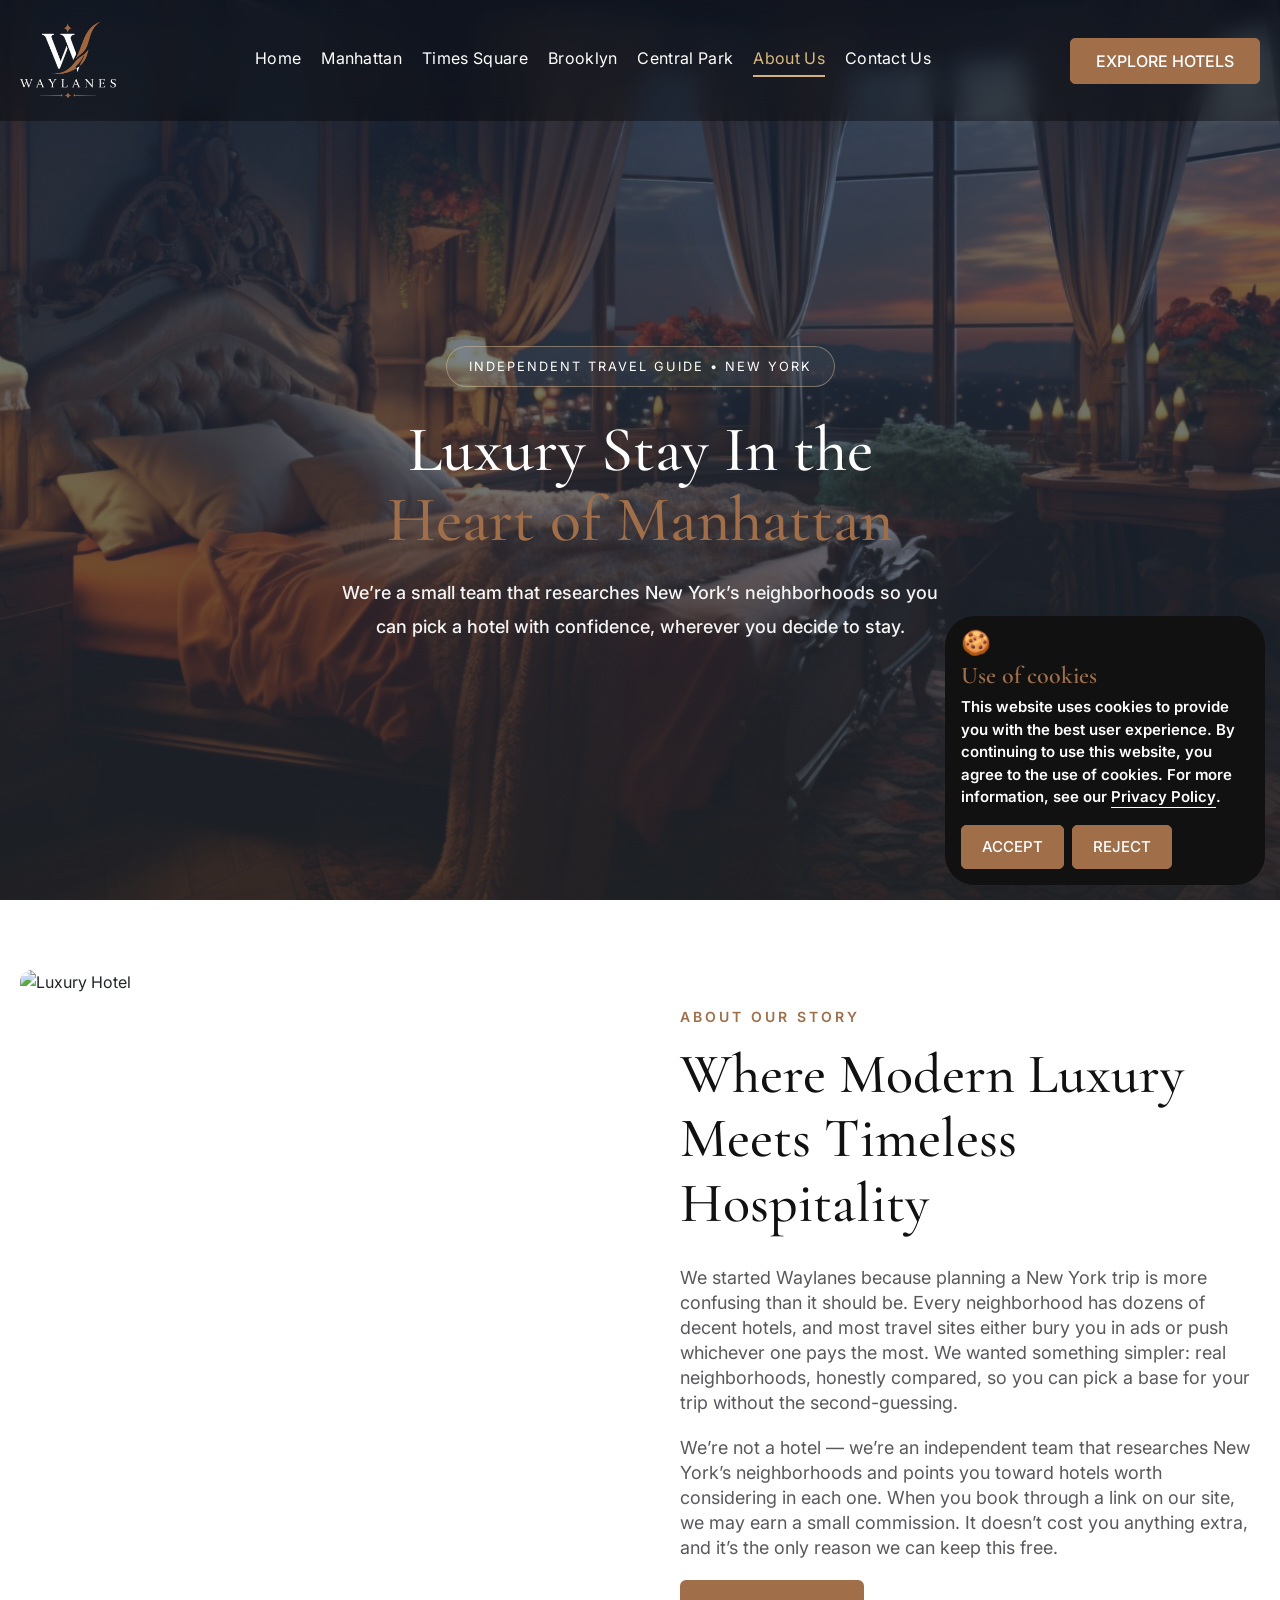
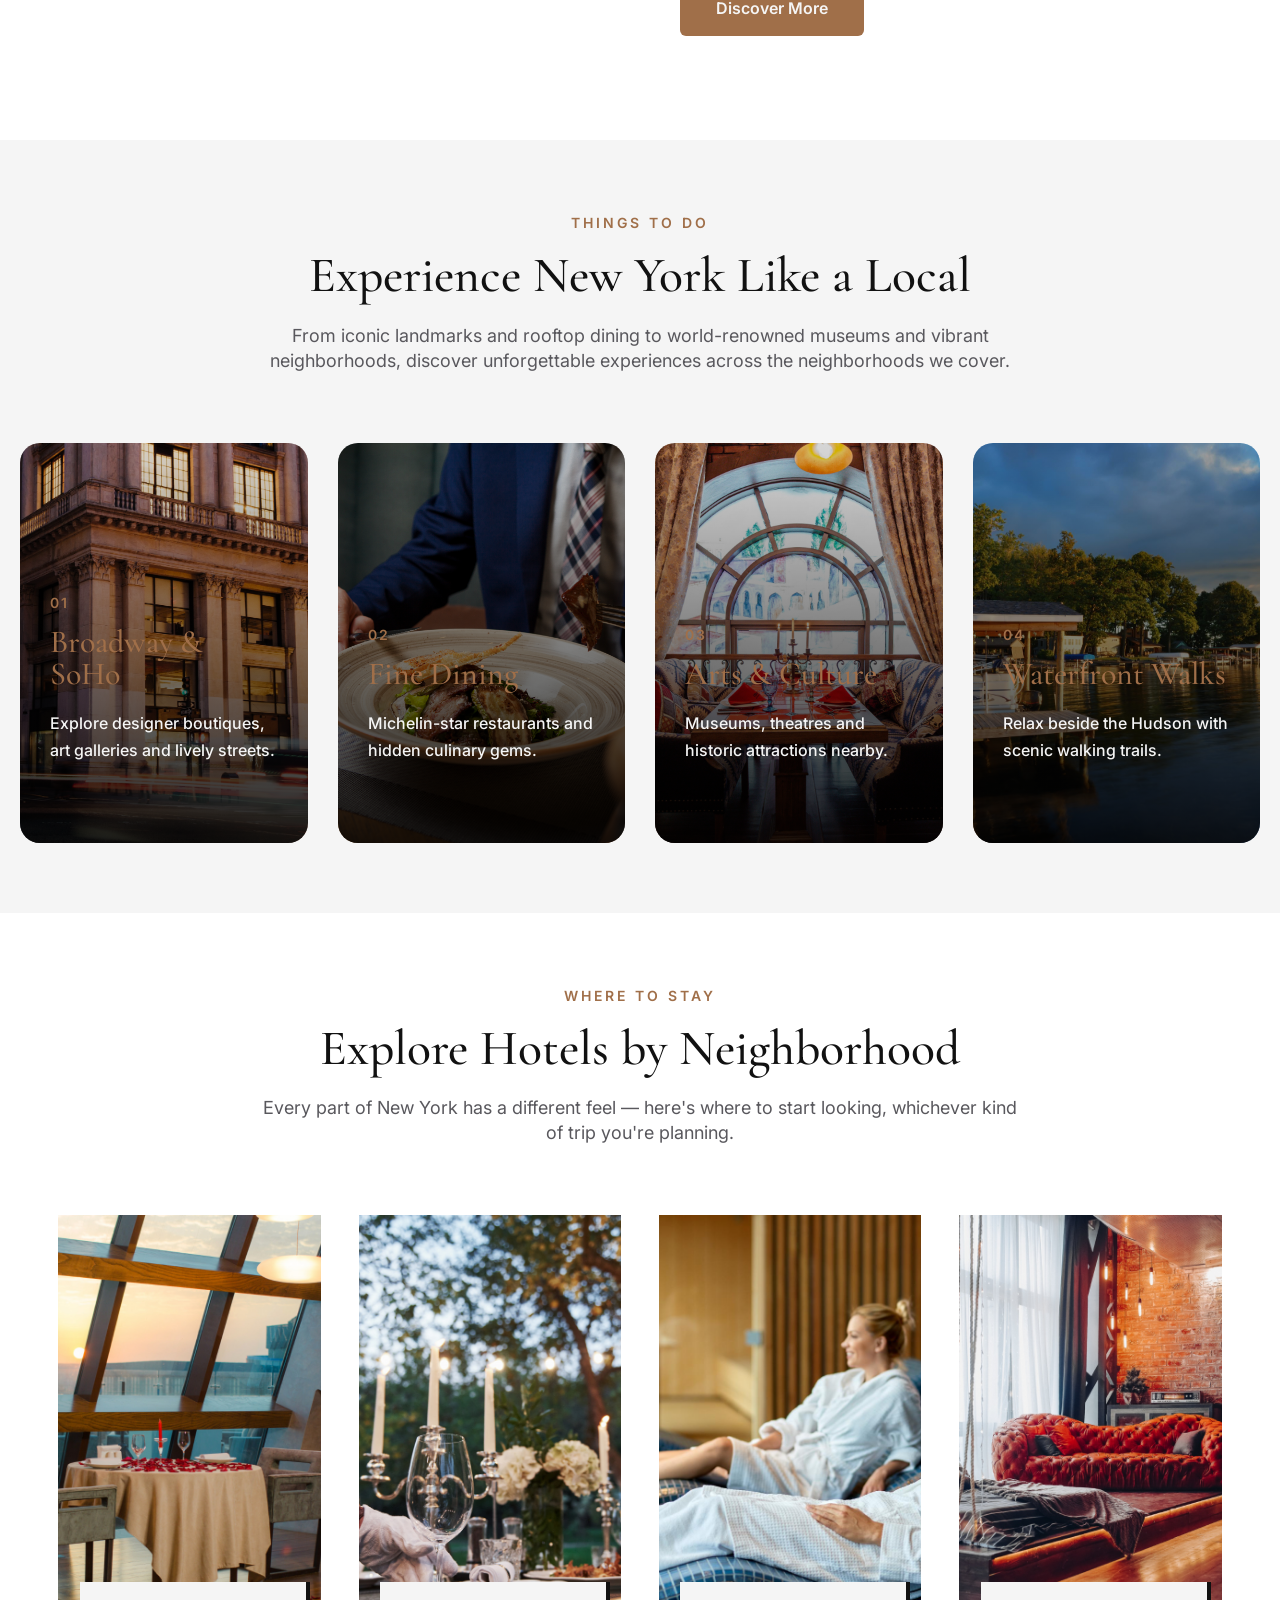
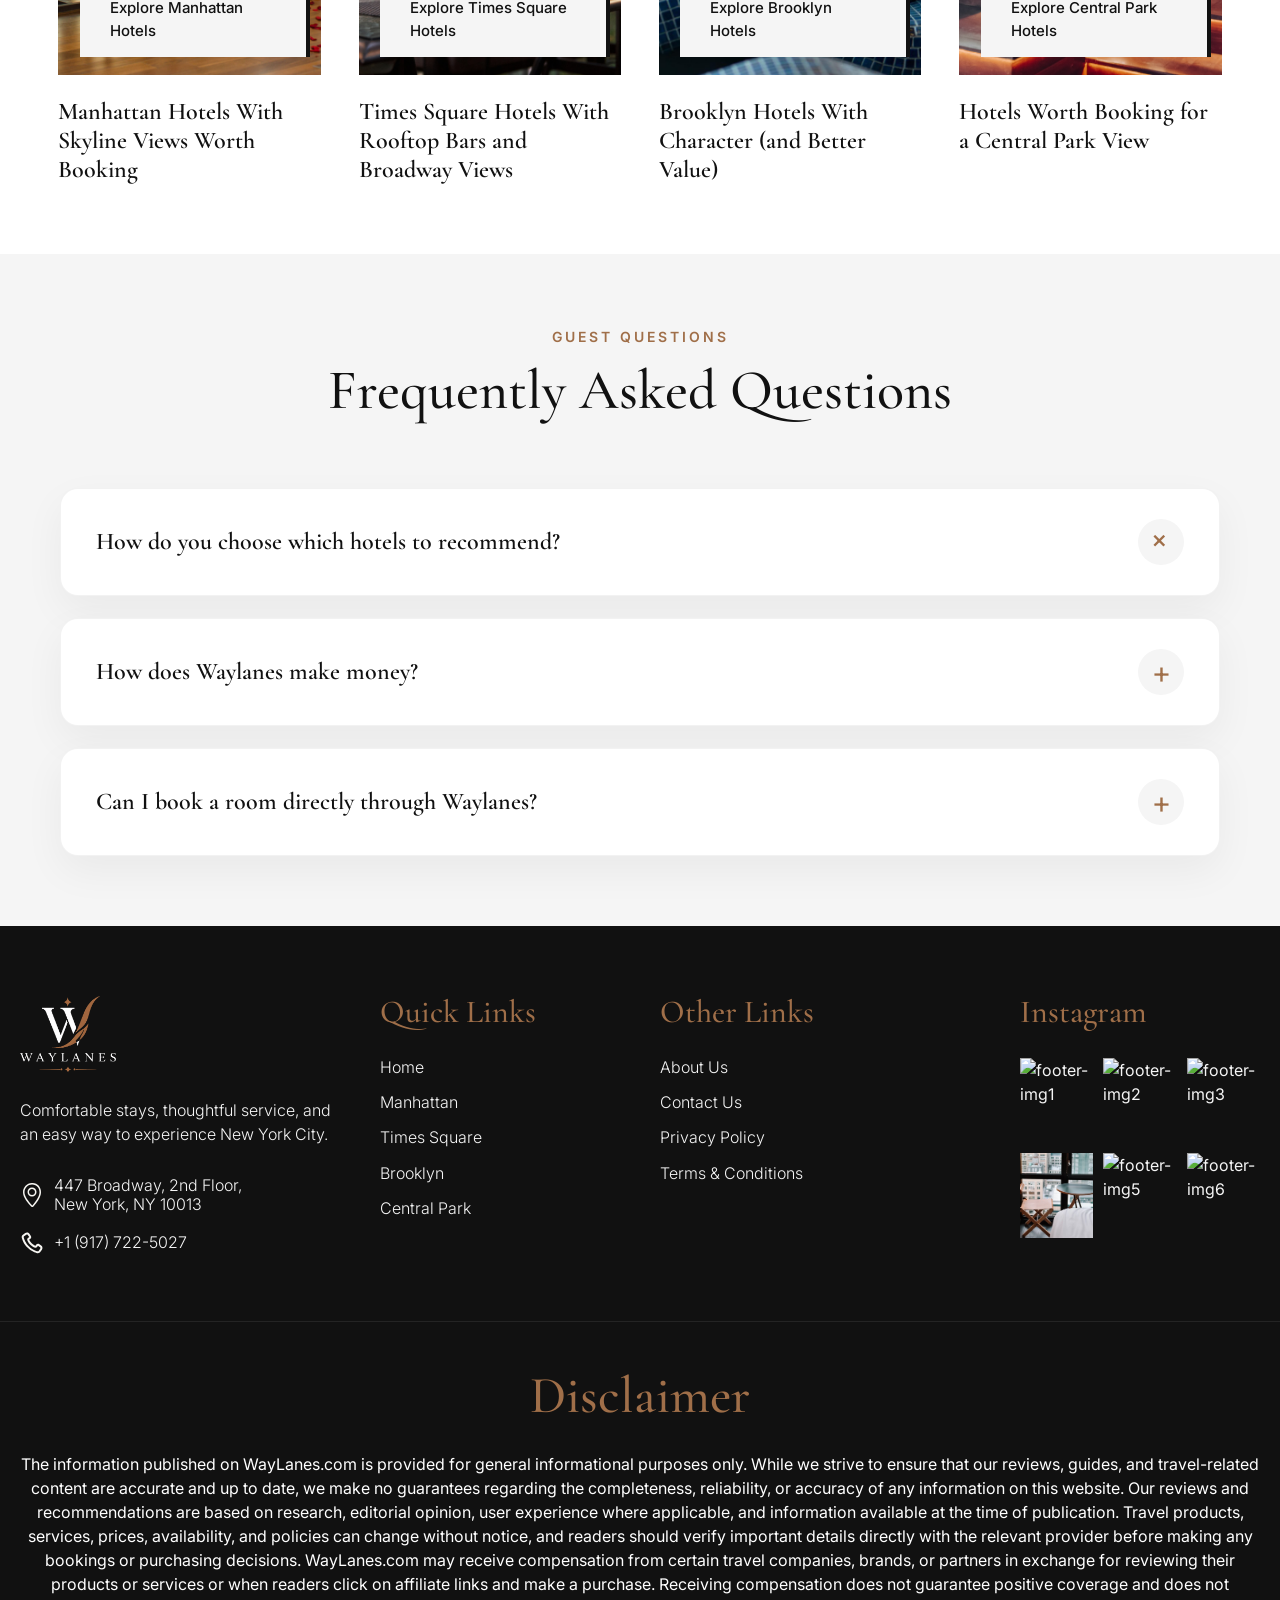
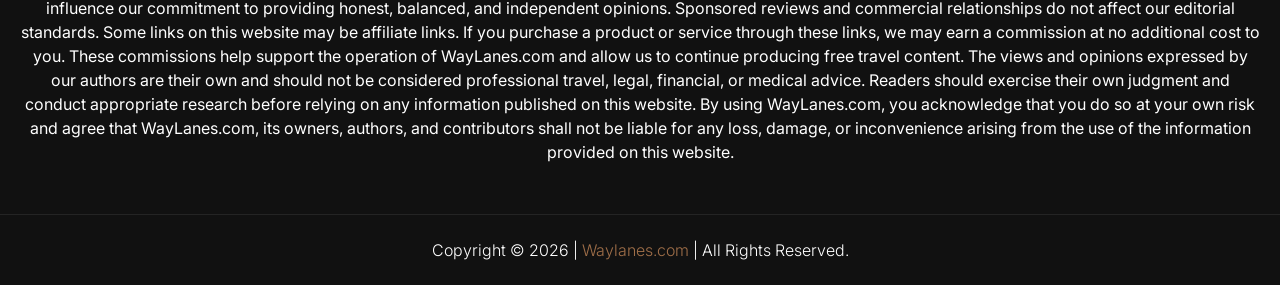
==== commit 8a67f9b9: "fixes" ====
--- a/about-us.html
+++ b/about-us.html
@@ -53,7 +53,7 @@
         <div class="container">
             <div class="hero-overlay"></div>
 
-            <div class="container hero-content">
+            <div class="hero-content">
                 <span class="hero-badge">Independent Travel Guide • New York</span>
                 <h1>
                     Luxury Stay In the
--- a/assets/css/style.css
+++ b/assets/css/style.css
@@ -890,13 +890,14 @@
     max-width: 47.5rem;
     text-align: center;
     color: var(--white);
+    margin: 0 auto;
 }
 
 .hero-badge {
     display: inline-block;
     padding: 0.625rem 1.375rem;
     border: 0.0625rem solid rgba(225, 196, 153, .45);
-    color: var(--heading_light);
+    color: var(--white);
     background: rgba(255, 255, 255, .05);
     border-radius: 2.5rem;
     letter-spacing: 0.125rem;
@@ -1132,7 +1133,7 @@
 }
 
 .abt-story-section {
-    background: var(--bg_light);
+    background: var(--white);
 
 }
 
@@ -1187,17 +1188,6 @@
 
 }
 
-.abt-subtitle {
-    display: inline-block;
-    font-size: 14px;
-    font-weight: 600;
-    letter-spacing: 3px;
-    text-transform: uppercase;
-    color: var(--heading_light);
-    margin-bottom: 20px;
-
-}
-
 .abt-story-content h2 {
     font-size: 56px;
     line-height: 1.15;
@@ -1297,7 +1287,9 @@
     font-weight: 600;
     margin-bottom: 15px;
 }
-
+.mainhotel-bnr .abt-subtitle {
+    color: var(--white);
+}
 .sec-head {
     font-size: clamp(34px, calc(1.5rem + 2vw), 56px);
 }
@@ -1419,7 +1411,7 @@
 }
 
 p.maintext {
-    font-size: 17px;
+    font-size: 1.125rem;
     line-height: 25px;
     margin-bottom: 20px;
     font-weight: 400;
@@ -1538,7 +1530,7 @@
 }
 
 .hotelsec-card {
-    background: var(--bg_light);
+    background: var(--white);
 }
 
 .hotelsec-card .container {
@@ -1590,7 +1582,7 @@
     font-weight: 500;
     transition: .45s;
     padding: 15px 30px;
-    max-width: 150px;
+    max-width: 230px;
 }
 
 .hotelsec-card .container {
@@ -1619,7 +1611,7 @@
 
 .hotel-card h3 {
     margin-top: 22px;
-    font-size: 26px;
+    font-size: 1.5rem;
     font-weight: 600;
     line-height: 29px;
     color: var(--heading_dark);
@@ -1915,14 +1907,15 @@
     font-size: clamp(35px, 5vw, 65px);
     line-height: 1.1;
     margin-bottom: 20px;
-    color: var(--heading_light);
+    color: var(--white);
+    font-weight: 500;
 }
 
 .inner-bnr p {
     font-size: 18px;
     color: var(--bg_light);
     max-width: 620px;
-    margin: 0;
+    margin: 0 auto;
 }
 
 
@@ -2033,14 +2026,14 @@
     font-size: 1rem;
     font-weight: 400;
     line-height: 1.75rem;
-    color: var(--button);
+    color: var(--para);
     margin-bottom: 0.5rem;
 }
 
 .last-update-content h4,
 .last-update-content h3,
 .last-update-content h2 {
-    color: var(--heading_dark);
+    color: var(--heading_light);
     font-size: 2.5rem;
     font-weight: 500;
     margin-bottom: .5rem;
@@ -2051,7 +2044,7 @@
     font-size: 1rem;
     font-weight: 400;
     line-height: 1.75rem;
-    color: var(--button);
+    color: var(--para);
     position: relative;
     padding-bottom: 0.625rem;
     padding-left: 1.25rem;
@@ -2099,10 +2092,7 @@
 .mainhotel-bnr-overlay {
     position: absolute;
     inset: 0;
-    background: linear-gradient(90deg,
-            rgba(0, 0, 0, .75) 0%,
-            rgba(0, 0, 0, .45) 50%,
-            rgba(0, 0, 0, .25) 100%);
+    background: rgba(0 0 0/60%);
 }
 
 .mainhotel-bnr .container {
--- a/assets/css/responsive.css
+++ b/assets/css/responsive.css
@@ -197,7 +197,9 @@
         bottom: 20px;
 
     }
-
+    .hotel-btn {
+        max-width: 90%;
+    }
     .home_activity_item,
     .home_activity_reverse {
         flex-direction: column;
@@ -363,7 +365,9 @@
 
         padding: 3rem 1.5rem;
     }
-
+    p.maintext {
+        font-size: 1rem;
+     }
 
     .hero_banner_subtitle {
         font-size: 1.35rem;
@@ -416,10 +420,6 @@
         height: 400px;
     }
 
-    .hotel-card h3 {
-        font-size: 28px;
-    }
-
     .why_us_sec {
         padding: 60px 0;
     }
@@ -551,9 +551,12 @@
     .mainhotel-bnr .theme-btn {
         padding: 14px 30px;
     }
+
 }
 
-@media screen and (max-width:575px) {}
+@media screen and (max-width:575px) {
+
+}
 
 @media screen and (min-width:575px) {
     span.book_btn_desktop {
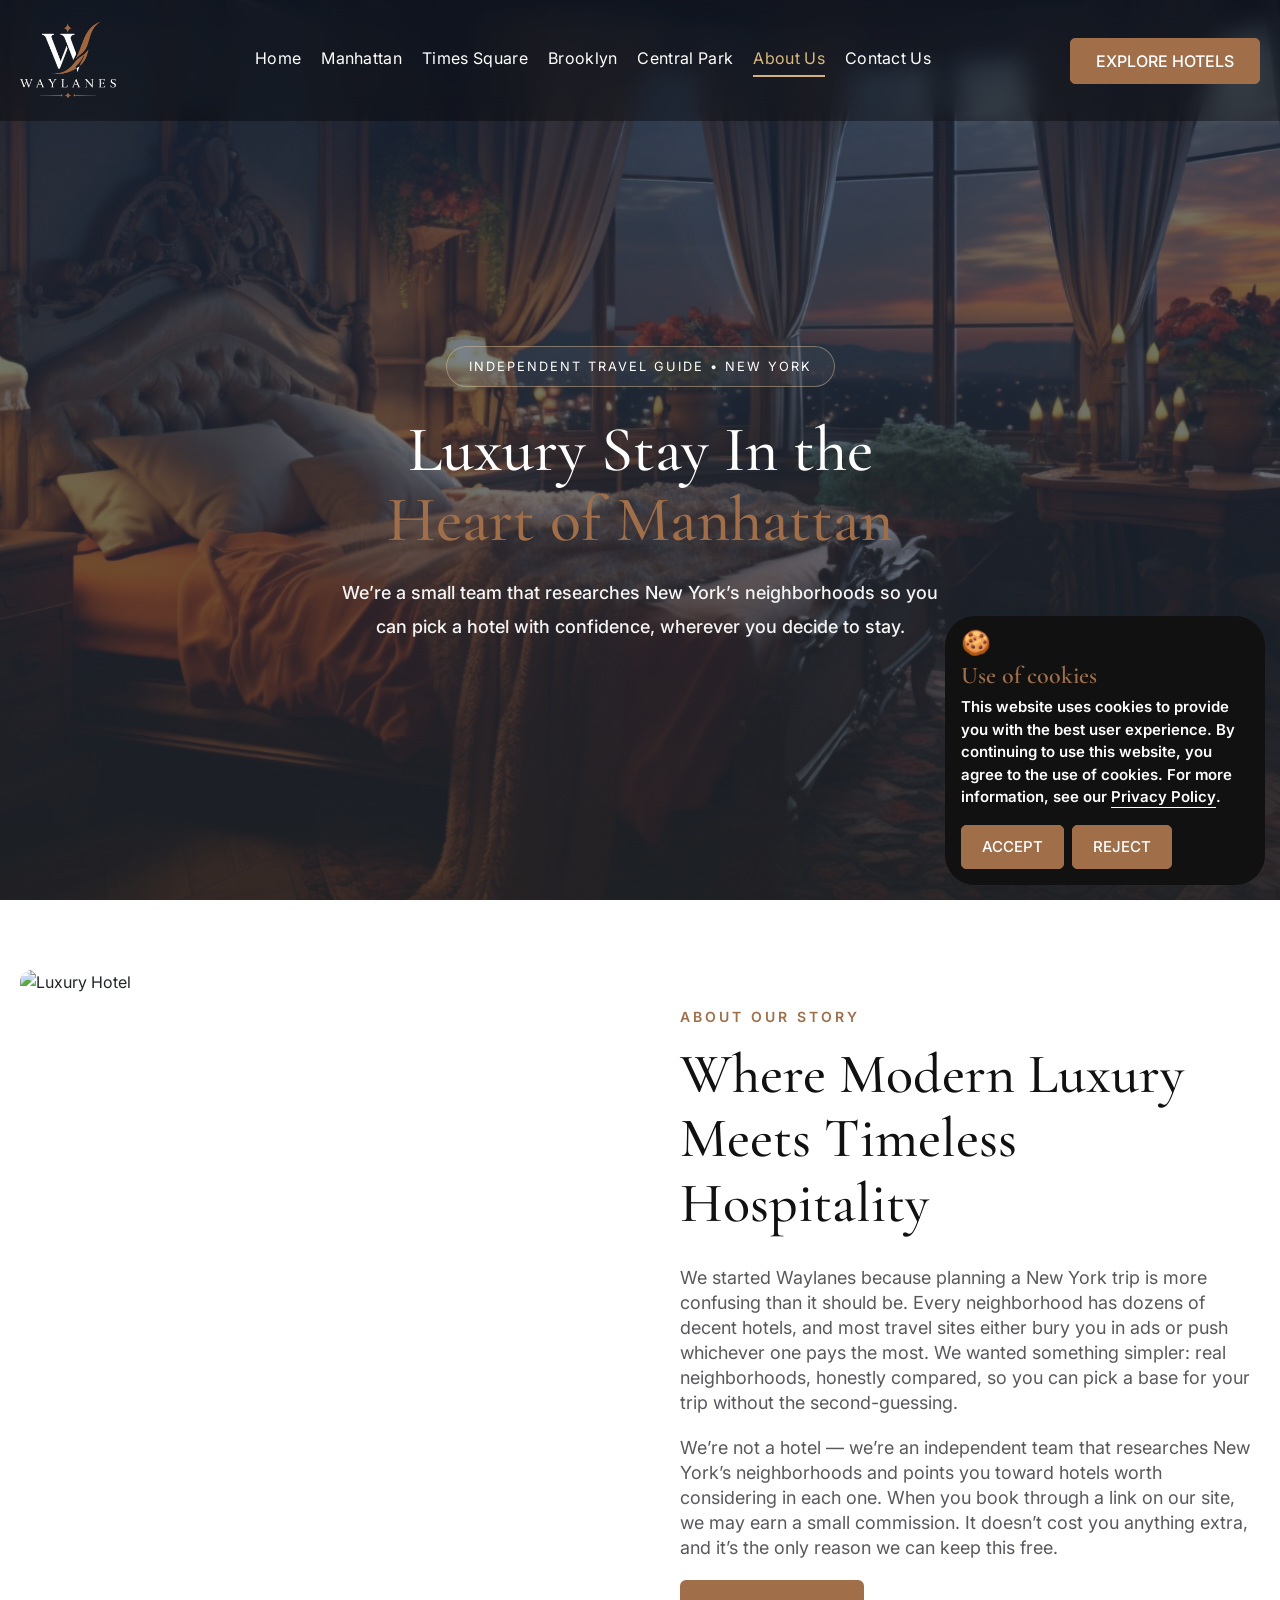
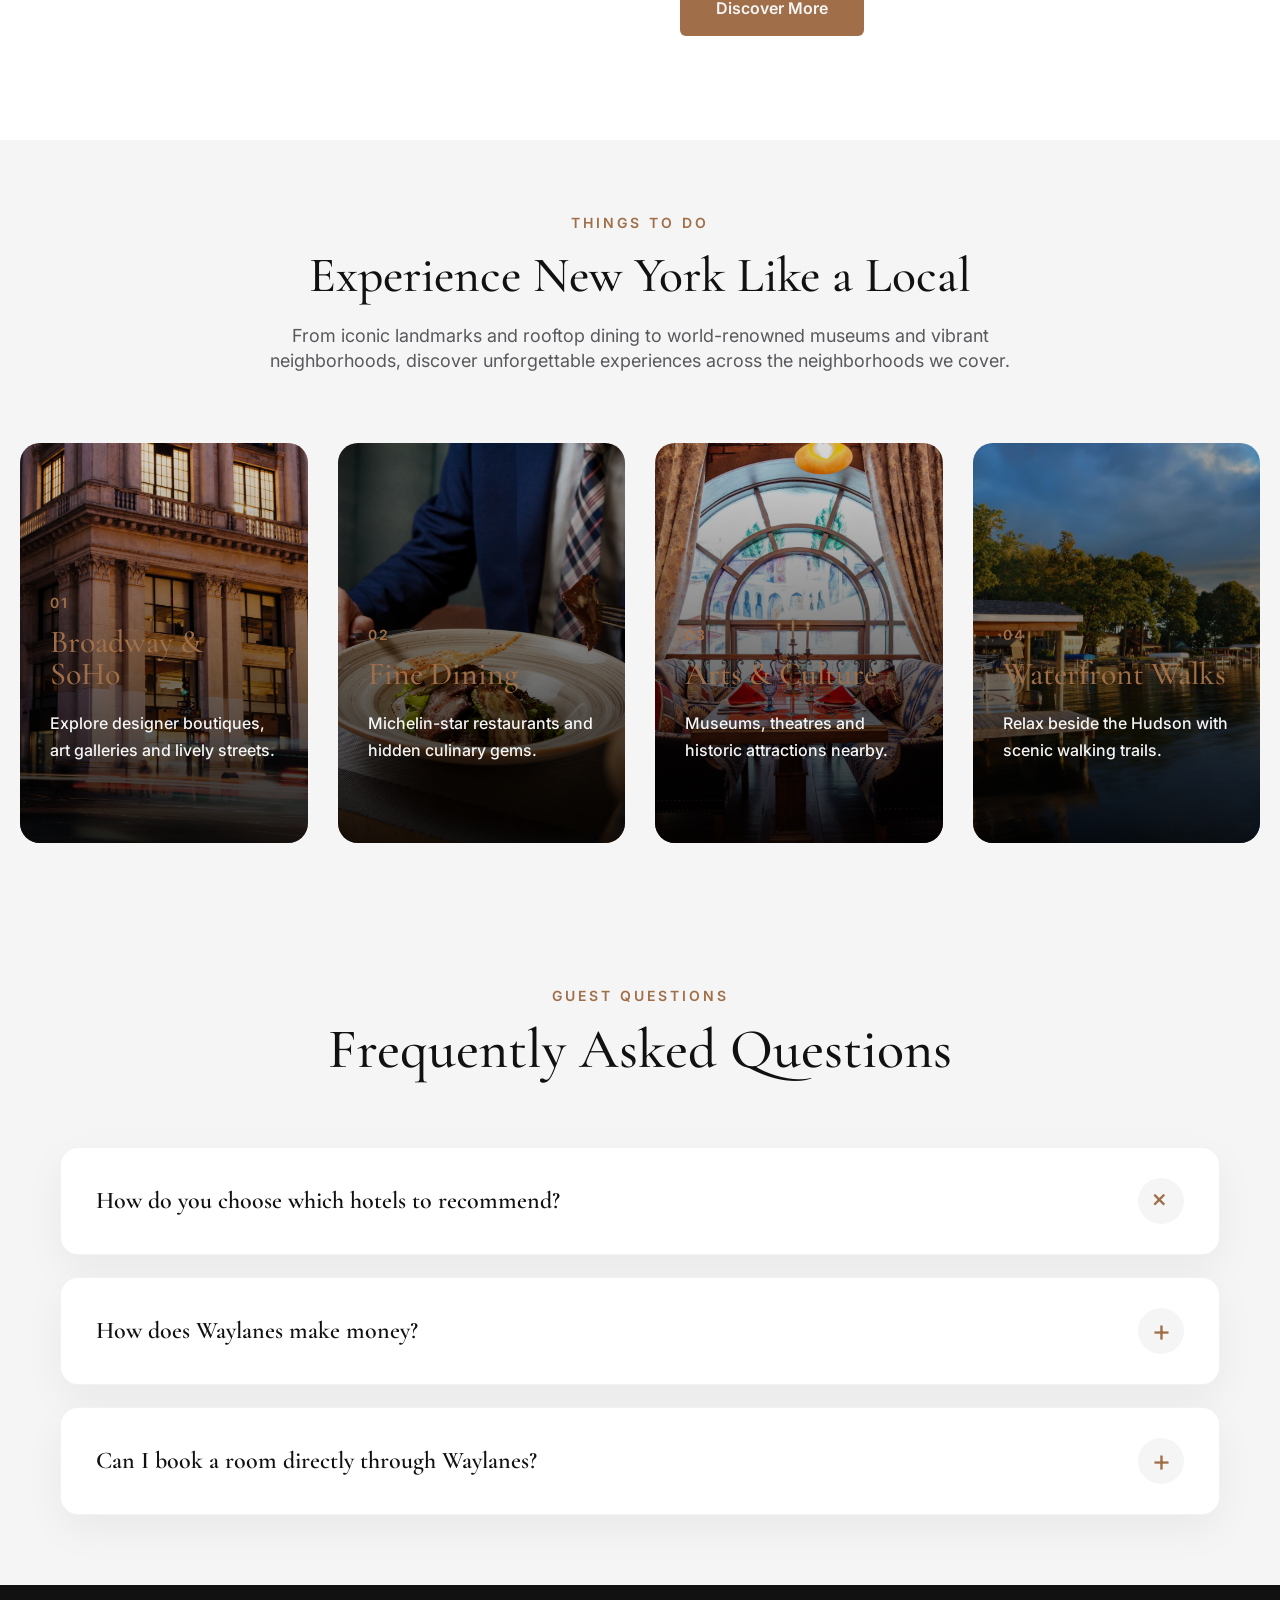
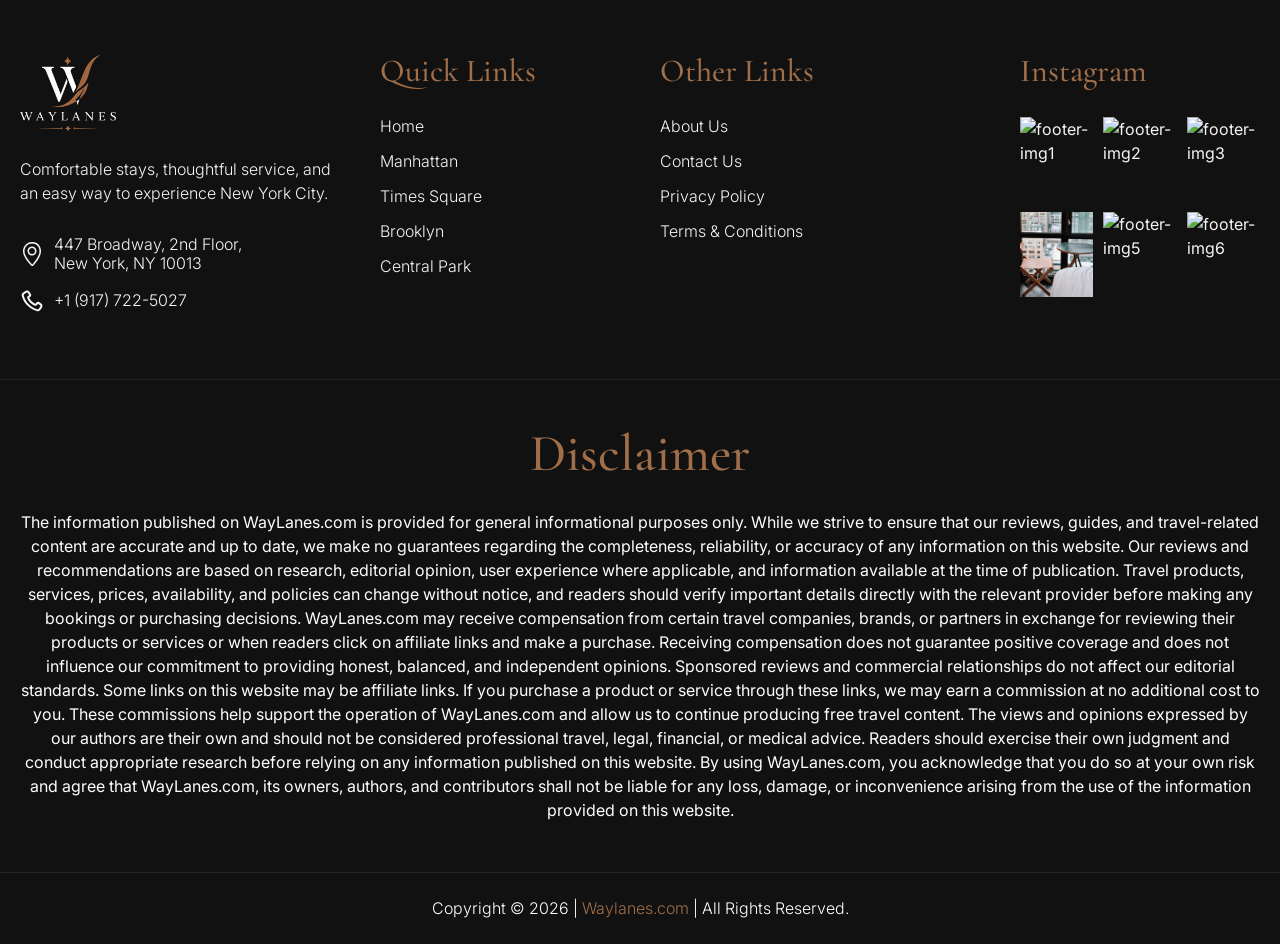
==== commit e410164c: "fixes" ====
--- a/about-us.html
+++ b/about-us.html
@@ -5,6 +5,21 @@
     <meta charset="UTF-8">
     <meta name="viewport" content="width=device-width, initial-scale=1.0">
     <meta name="robots" content="index, follow">
+    <meta name="description"
+        content="We're a small, independent team that researches New York's neighborhoods so you can pick a hotel with confidence, wherever you decide to stay.">
+    <link rel="canonical" href="https://waylanes.com/about-us">
+    <meta property="og:type" content="website">
+    <meta property="og:site_name" content="Waylanes">
+    <meta property="og:title" content="About Waylanes | Independent New York Travel Guide">
+    <meta property="og:description"
+        content="We're a small, independent team that researches New York's neighborhoods so you can pick a hotel with confidence, wherever you decide to stay.">
+    <meta property="og:url" content="https://waylanes.com/about-us">
+    <meta property="og:image" content="https://waylanes.com/assets/images/og_image.png">
+    <meta name="twitter:card" content="summary_large_image">
+    <meta name="twitter:title" content="About Waylanes | Independent New York Travel Guide">
+    <meta name="twitter:description"
+        content="We're a small, independent team that researches New York's neighborhoods so you can pick a hotel with confidence, wherever you decide to stay.">
+    <meta name="twitter:image" content="https://waylanes.com/assets/images/og_image.png">
     <link rel="stylesheet" href="assets/css/bootstrap.css">
     <link rel="stylesheet" href="assets/css/slick.css">
     <link rel="stylesheet" href="assets/css/slick-theme.css">
@@ -12,7 +27,7 @@
     <link rel="stylesheet" href="assets/css/style.css">
     <link rel="stylesheet" href="assets/css/responsive.css">
     <link rel="shortcut icon" href="assets/images/favicon.ico" type="image/x-icon">
-    <title>About Us</title>
+    <title>About Waylanes | Independent New York Travel Guide</title>
 </head>
 
 <body>
@@ -261,62 +276,7 @@
     </section>
     <!--Explore-End -->
 
-    <!--HotelCard-Start -->
-    <section class="hotelsec-card py-7">
-        <div class="container">
-            <div class="abt-section-title">
-
-                <span class="abt-subtitle ">Where to Stay</span>
-
-                <h2 class="sec-head">Explore Hotels by Neighborhood</h2>
-
-                <p class="maintext">
-                    Every part of New York has a different feel — here's where to
-                    start looking, whichever kind of trip you're planning.
-                </p>
-
-            </div>
-            <div class="hotel-card-grid">
-
-                <div class="hotel-card">
-                    <div class="hotel-card-img">
-                        <img src="assets/images/hotelcard1.jpg" alt="hotelcard1">
-                        <a href="/manhattan" class="hotel-btn">Explore Manhattan Hotels</a>
-                    </div>
-                    <h3>Manhattan Hotels With Skyline Views Worth Booking</h3>
-                </div>
-
-                <div class="hotel-card">
-                    <div class="hotel-card-img">
-                        <img src="assets/images/hotelcard2.jpg" alt="hotelcard2">
-                        <a href="/times-square" class="hotel-btn">Explore Times Square Hotels</a>
-                    </div>
-                    <h3>Times Square Hotels With Rooftop Bars and Broadway Views</h3>
-                </div>
-
-                <div class="hotel-card">
-                    <div class="hotel-card-img">
-                        <img src="assets/images/hotelcard3.jpg" alt="hotelcard3">
-                        <a href="/brooklyn" class="hotel-btn">Explore Brooklyn Hotels</a>
-                    </div>
-                    <h3>Brooklyn Hotels With Character (and Better Value)</h3>
-                </div>
-
-                <div class="hotel-card">
-                    <div class="hotel-card-img">
-                        <img src="assets/images/hotelcard4.jpg" alt="hotelcard4">
-                        <a href="/central-park" class="hotel-btn">Explore Central Park Hotels</a>
-                    </div>
-                    <h3>Hotels Worth Booking for a Central Park View</h3>
-                </div>
-
-
-
-            </div>
-
-        </div>
-    </section>
-    <!--HotelCard-End -->
+
 
     <!--Faq-Start -->
     <section class="hotel-faq py-7">
@@ -489,7 +449,7 @@
         </div>
         <div class="footer-bottom">
             <div class="container">
-                     <p>Copyright © 2026 | <a href="./" class="theme"> Waylanes.com</a>  | All Rights Reserved.</p>
+                <p>Copyright © 2026 | <a href="./" class="theme"> Waylanes.com</a> | All Rights Reserved.</p>
             </div>
         </div>
     </footer>
@@ -595,41 +555,7 @@
 
                 window.analyticsLoaded = true;
 
-                /* ------------------------------
-                   GOOGLE ANALYTICS (GA4)
-                -------------------------------- */
-
-                /* GA: replace G-XXXXXXXXXX with your real tracking ID to enable analytics */
-
-                /* ------------------------------
-                   FACEBOOK PIXEL
-                   Load here only if used
-                -------------------------------- */
-
-                /*
-                !function(f,b,e,v,n,t,s){
-                    if(f.fbq)return;
-                    n=f.fbq=function(){
-                        n.callMethod ?
-                        n.callMethod.apply(n,arguments) :
-                        n.queue.push(arguments);
-                    };
-                    if(!f._fbq)f._fbq=n;
-                    n.push=n;
-                    n.loaded=!0;
-                    n.version='2.0';
-                    n.queue=[];
-                    t=b.createElement(e);
-                    t.async=!0;
-                    t.src=v;
-                    s=b.getElementsByTagName(e)[0];
-                    s.parentNode.insertBefore(t,s);
-                }(window, document, 'script',
-                'https://connect.facebook.net/en_US/fbevents.js');
-        
-                fbq('init', 'YOUR_PIXEL_ID');
-                fbq('track', 'PageView');
-                */
+
             }
 
         })();
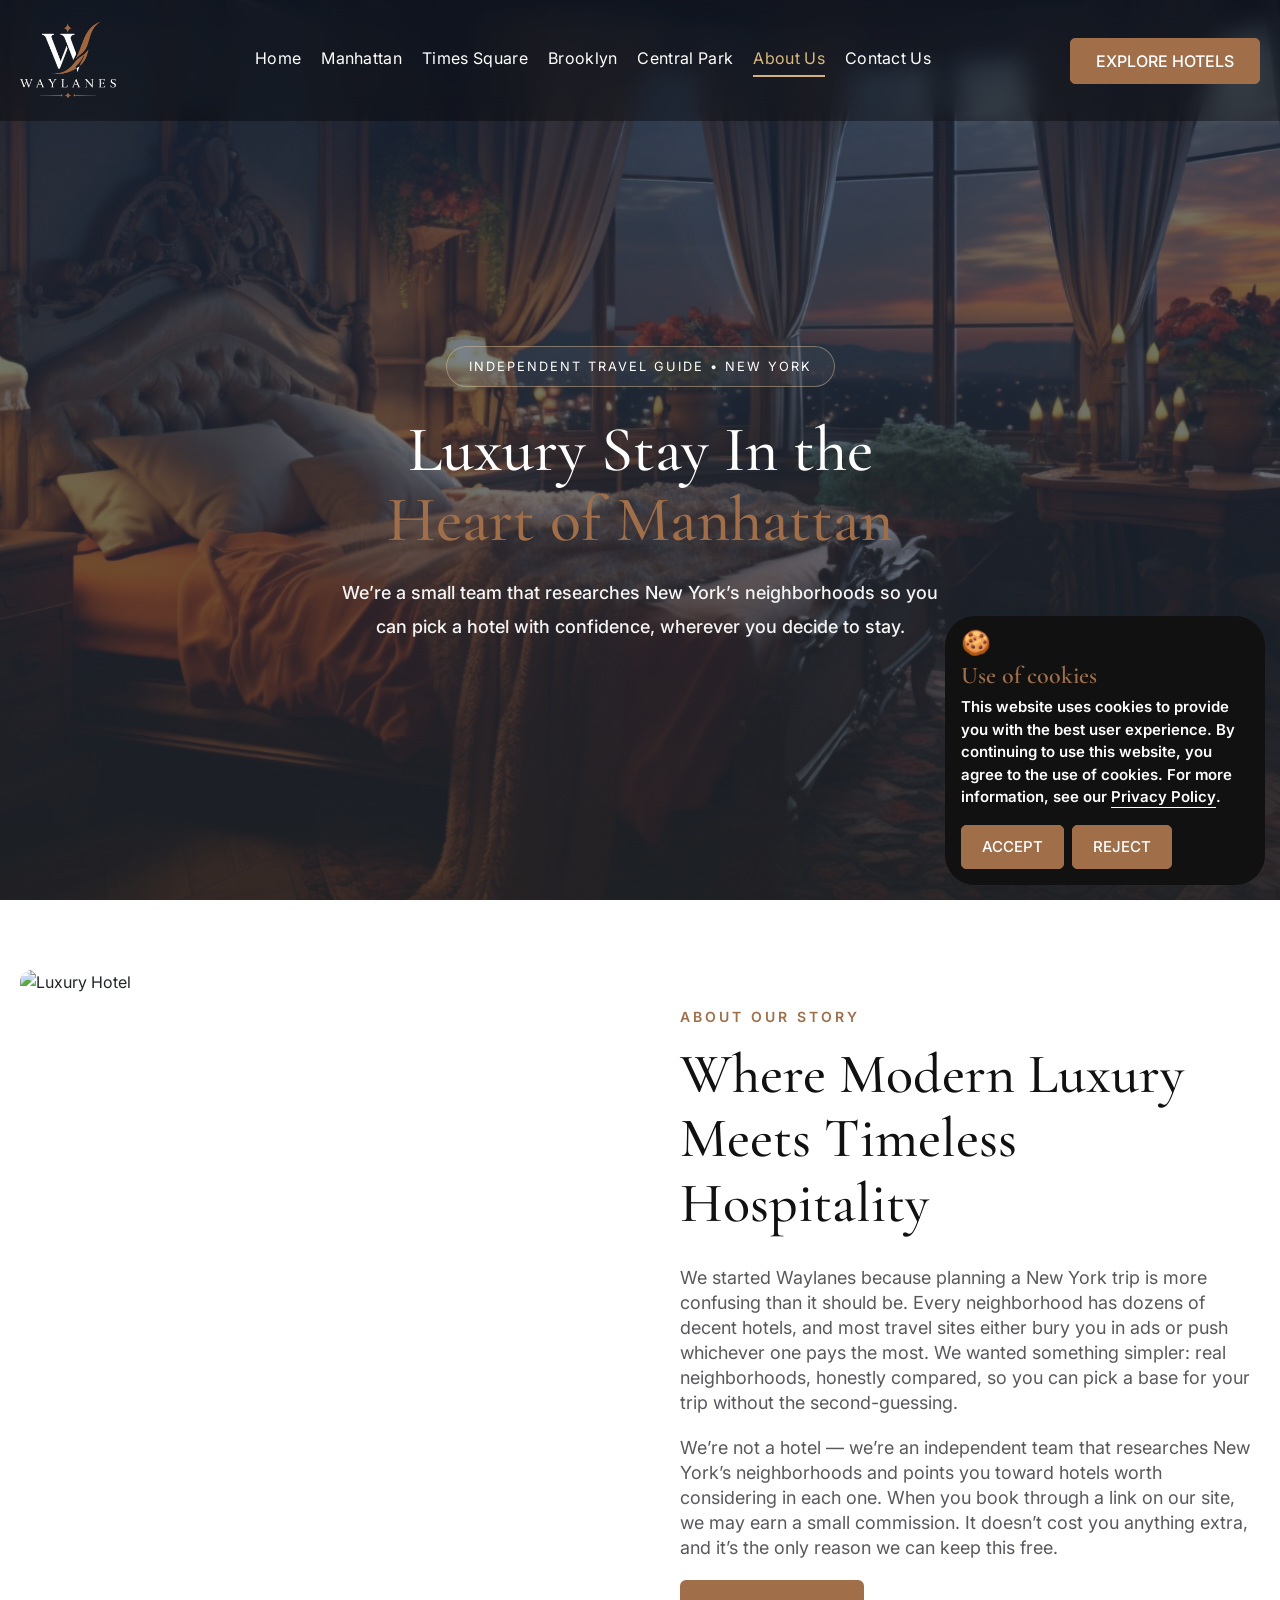
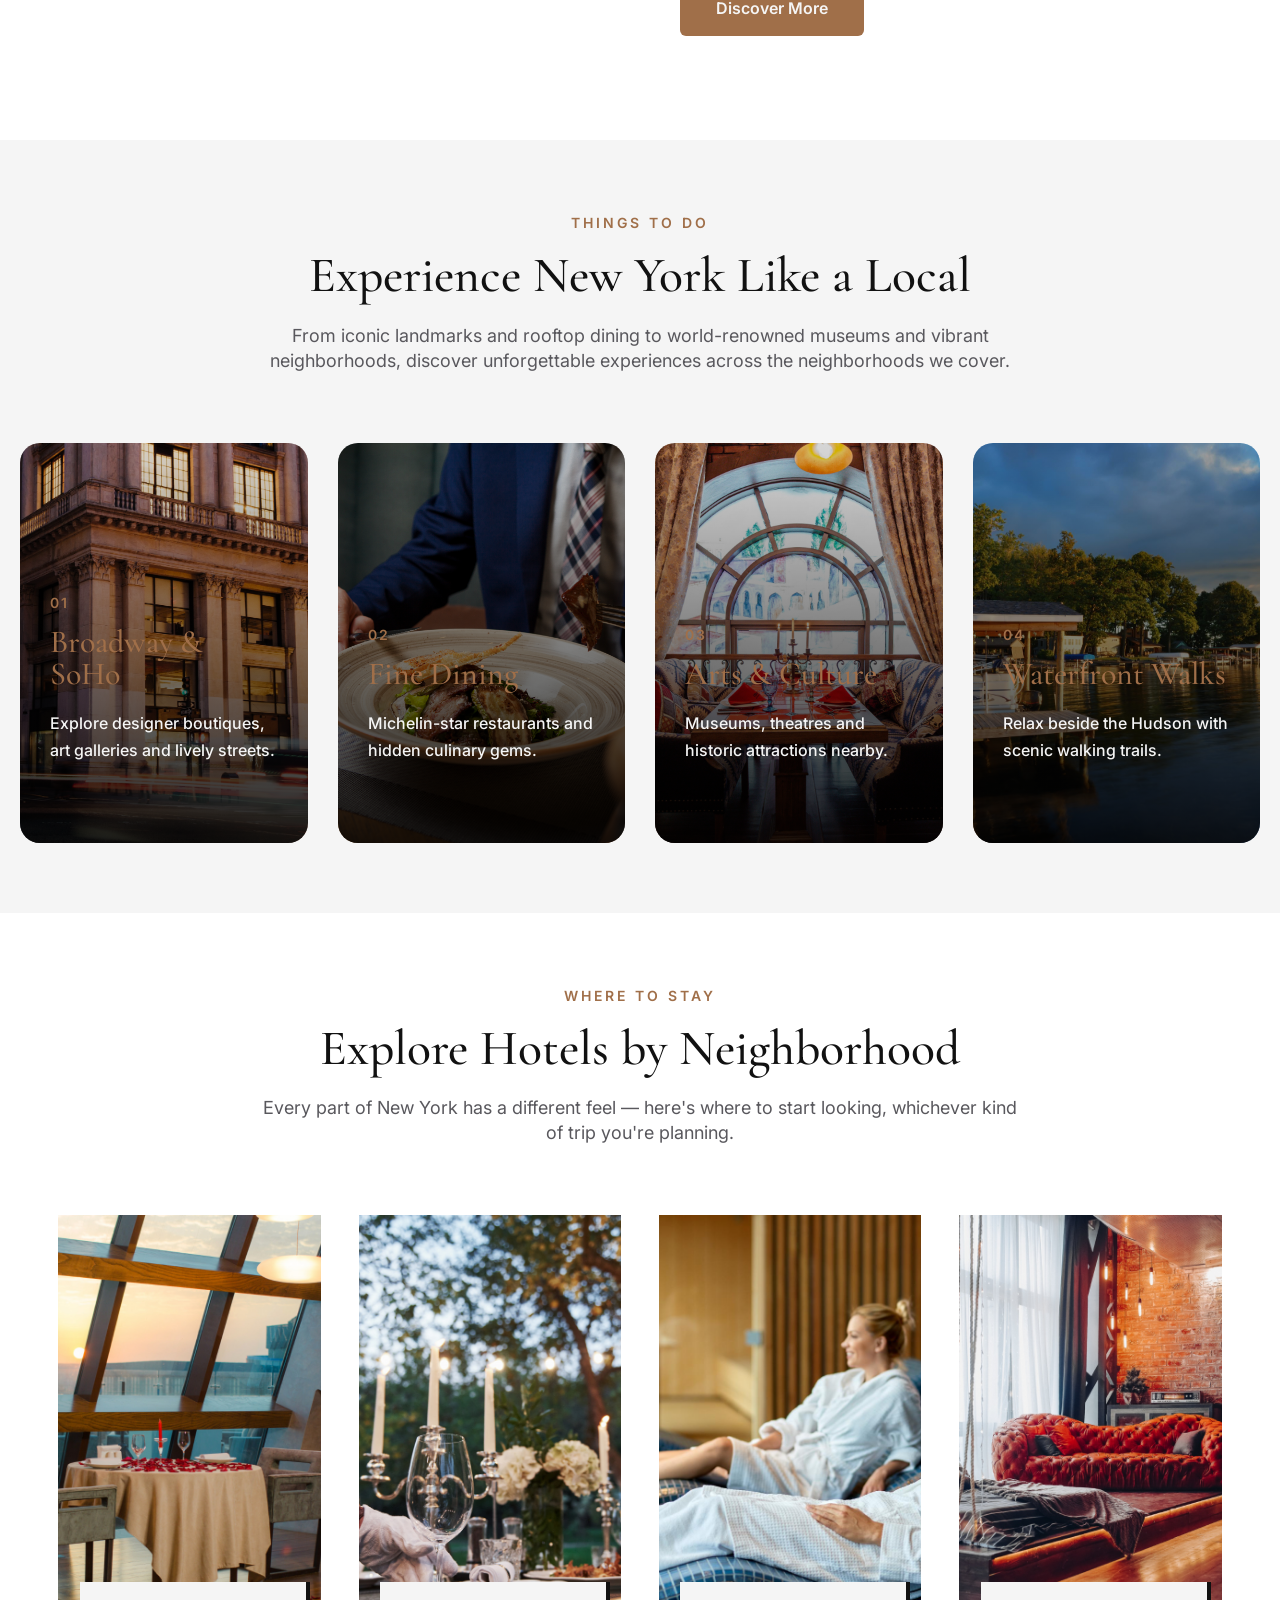
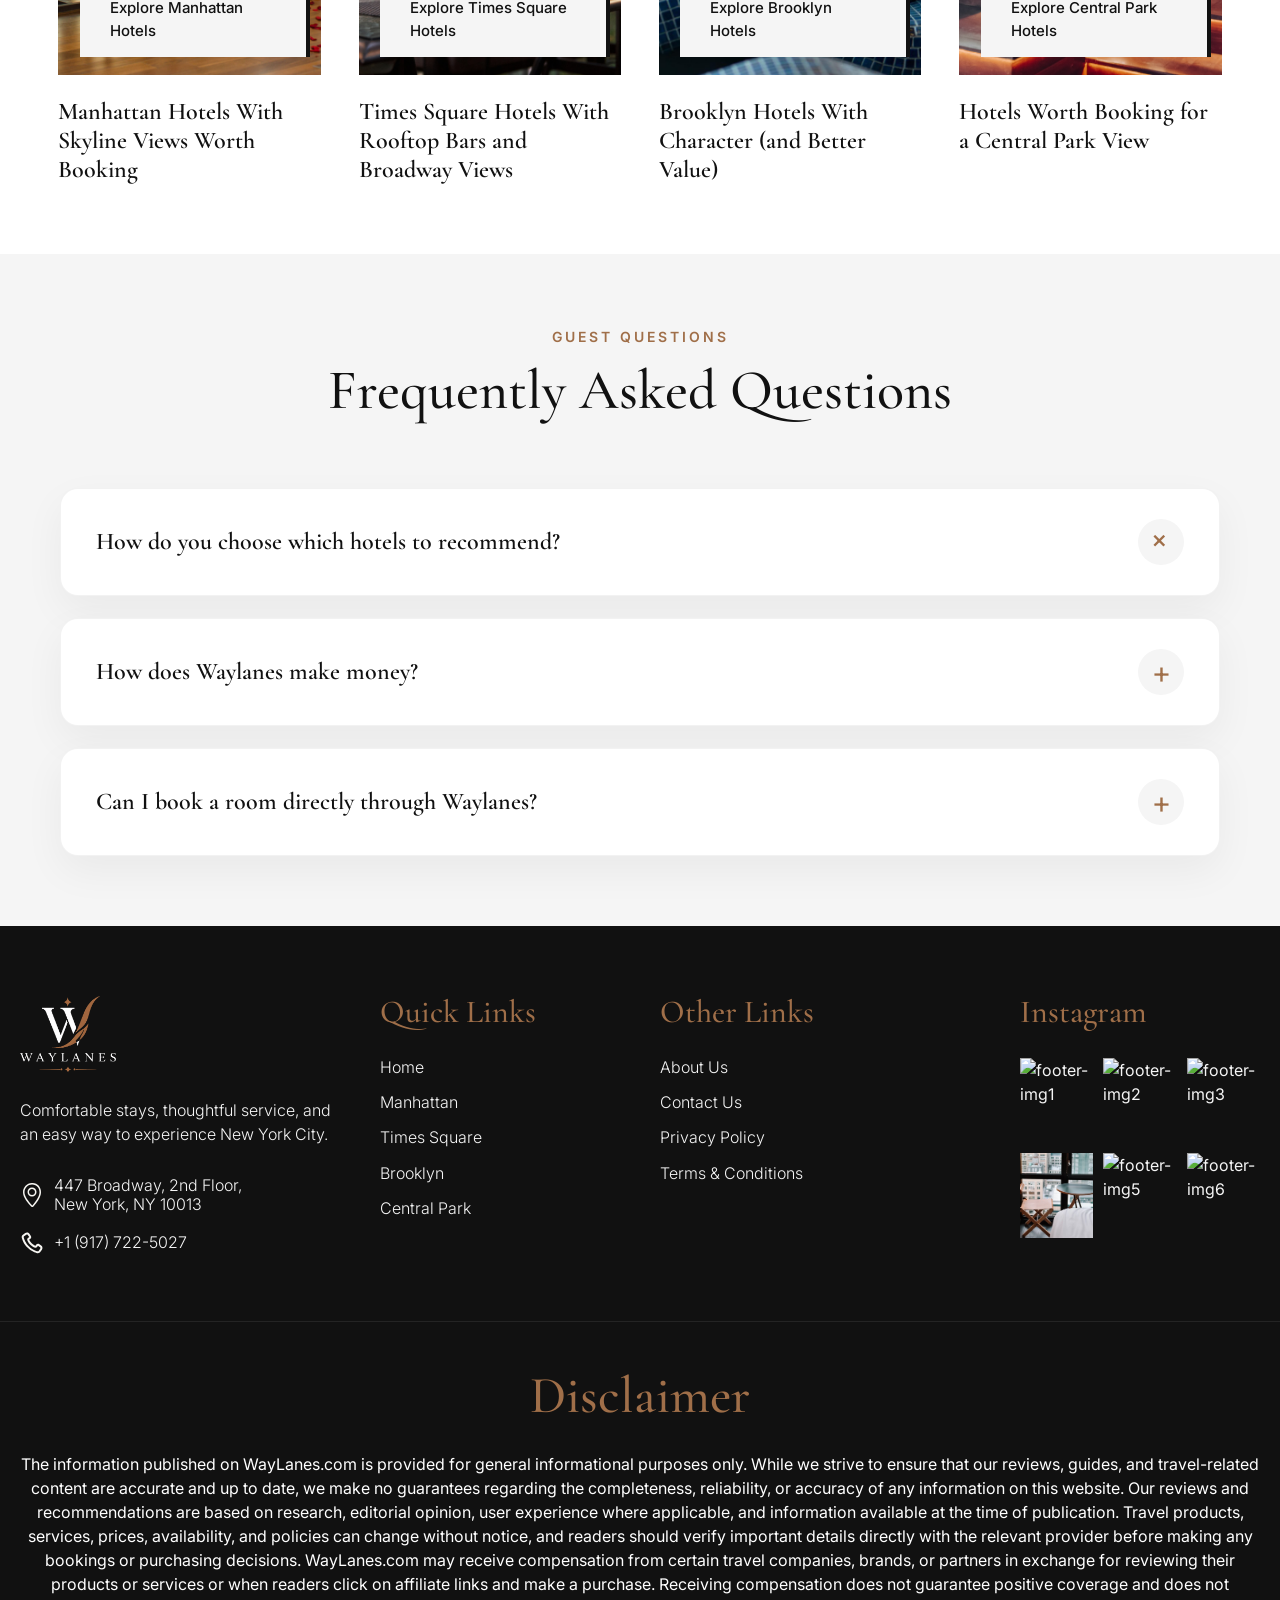
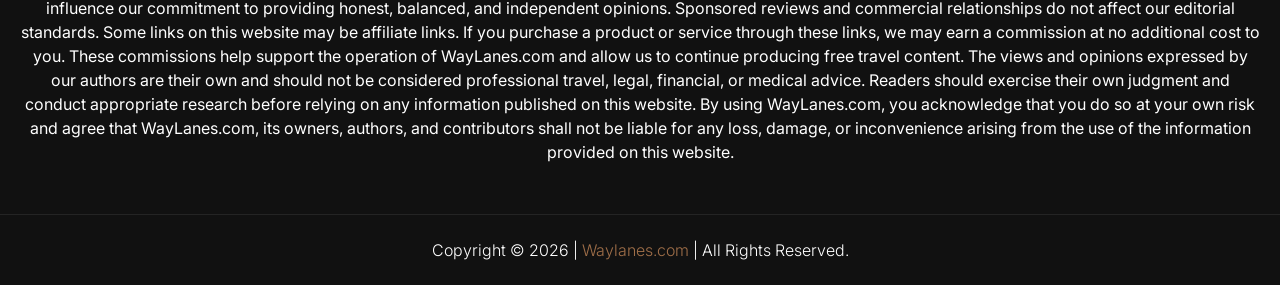
==== commit 6d6d4875: "fixes" ====
--- a/about-us.html
+++ b/about-us.html
@@ -277,6 +277,63 @@
     <!--Explore-End -->
 
 
+
+    <!--HotelCard-Start -->
+    <section class="hotelsec-card py-7">
+        <div class="container">
+            <div class="abt-section-title">
+
+                <span class="abt-subtitle ">Where to Stay</span>
+
+                <h2 class="sec-head">Explore Hotels by Neighborhood</h2>
+
+                <p class="maintext">
+                    Every part of New York has a different feel — here's where to
+                    start looking, whichever kind of trip you're planning.
+                </p>
+
+            </div>
+            <div class="hotel-card-grid">
+
+                <div class="hotel-card">
+                    <div class="hotel-card-img">
+                        <img src="assets/images/hotelcard1.jpg" alt="hotelcard1">
+                        <a href="./manhattan" class="hotel-btn">Explore Manhattan Hotels</a>
+                    </div>
+                    <h3>Manhattan Hotels With Skyline Views Worth Booking</h3>
+                </div>
+
+                <div class="hotel-card">
+                    <div class="hotel-card-img">
+                        <img src="assets/images/hotelcard2.jpg" alt="hotelcard2">
+                        <a href="./times-square" class="hotel-btn">Explore Times Square Hotels</a>
+                    </div>
+                    <h3>Times Square Hotels With Rooftop Bars and Broadway Views</h3>
+                </div>
+
+                <div class="hotel-card">
+                    <div class="hotel-card-img">
+                        <img src="assets/images/hotelcard3.jpg" alt="hotelcard3">
+                        <a href="./brooklyn" class="hotel-btn">Explore Brooklyn Hotels</a>
+                    </div>
+                    <h3>Brooklyn Hotels With Character (and Better Value)</h3>
+                </div>
+
+                <div class="hotel-card">
+                    <div class="hotel-card-img">
+                        <img src="assets/images/hotelcard4.jpg" alt="hotelcard4">
+                        <a href="./central-park" class="hotel-btn">Explore Central Park Hotels</a>
+                    </div>
+                    <h3>Hotels Worth Booking for a Central Park View</h3>
+                </div>
+
+
+
+            </div>
+
+        </div>
+    </section>
+    <!--HotelCard-End -->
 
     <!--Faq-Start -->
     <section class="hotel-faq py-7">
